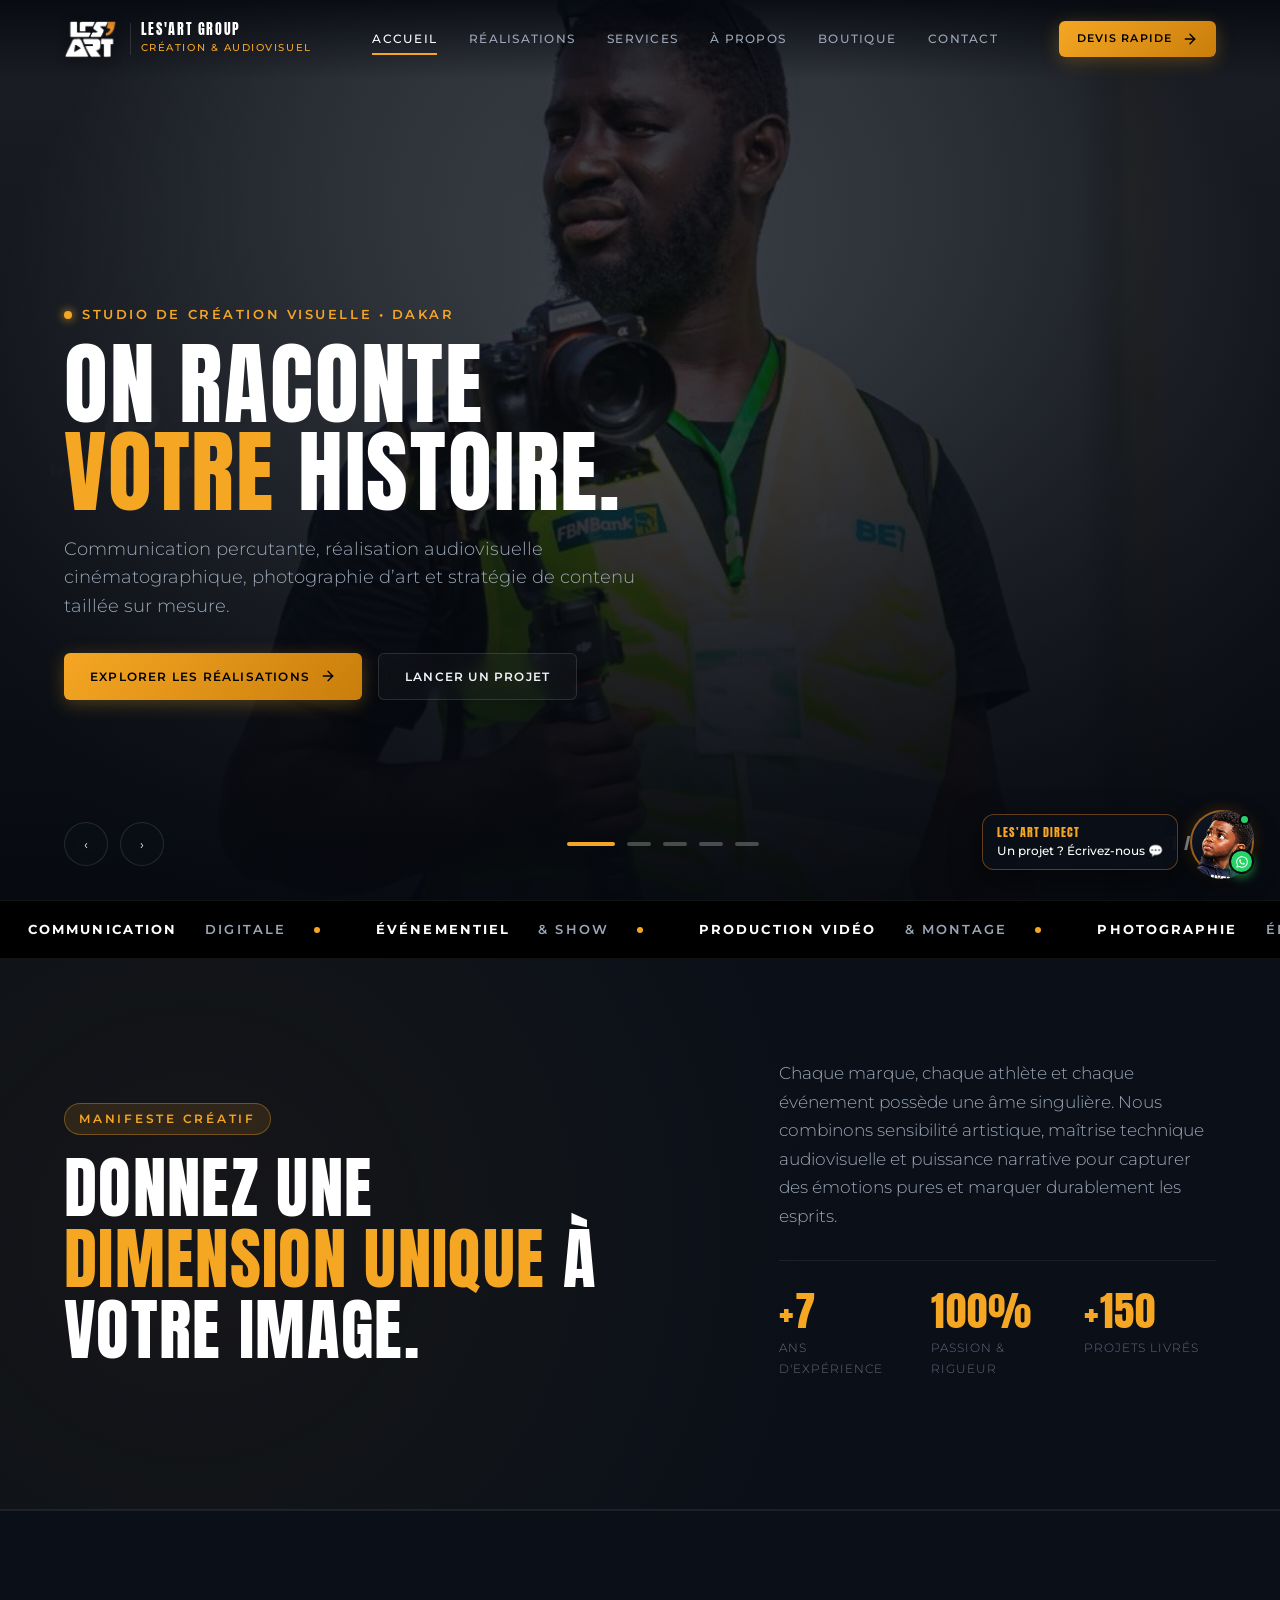
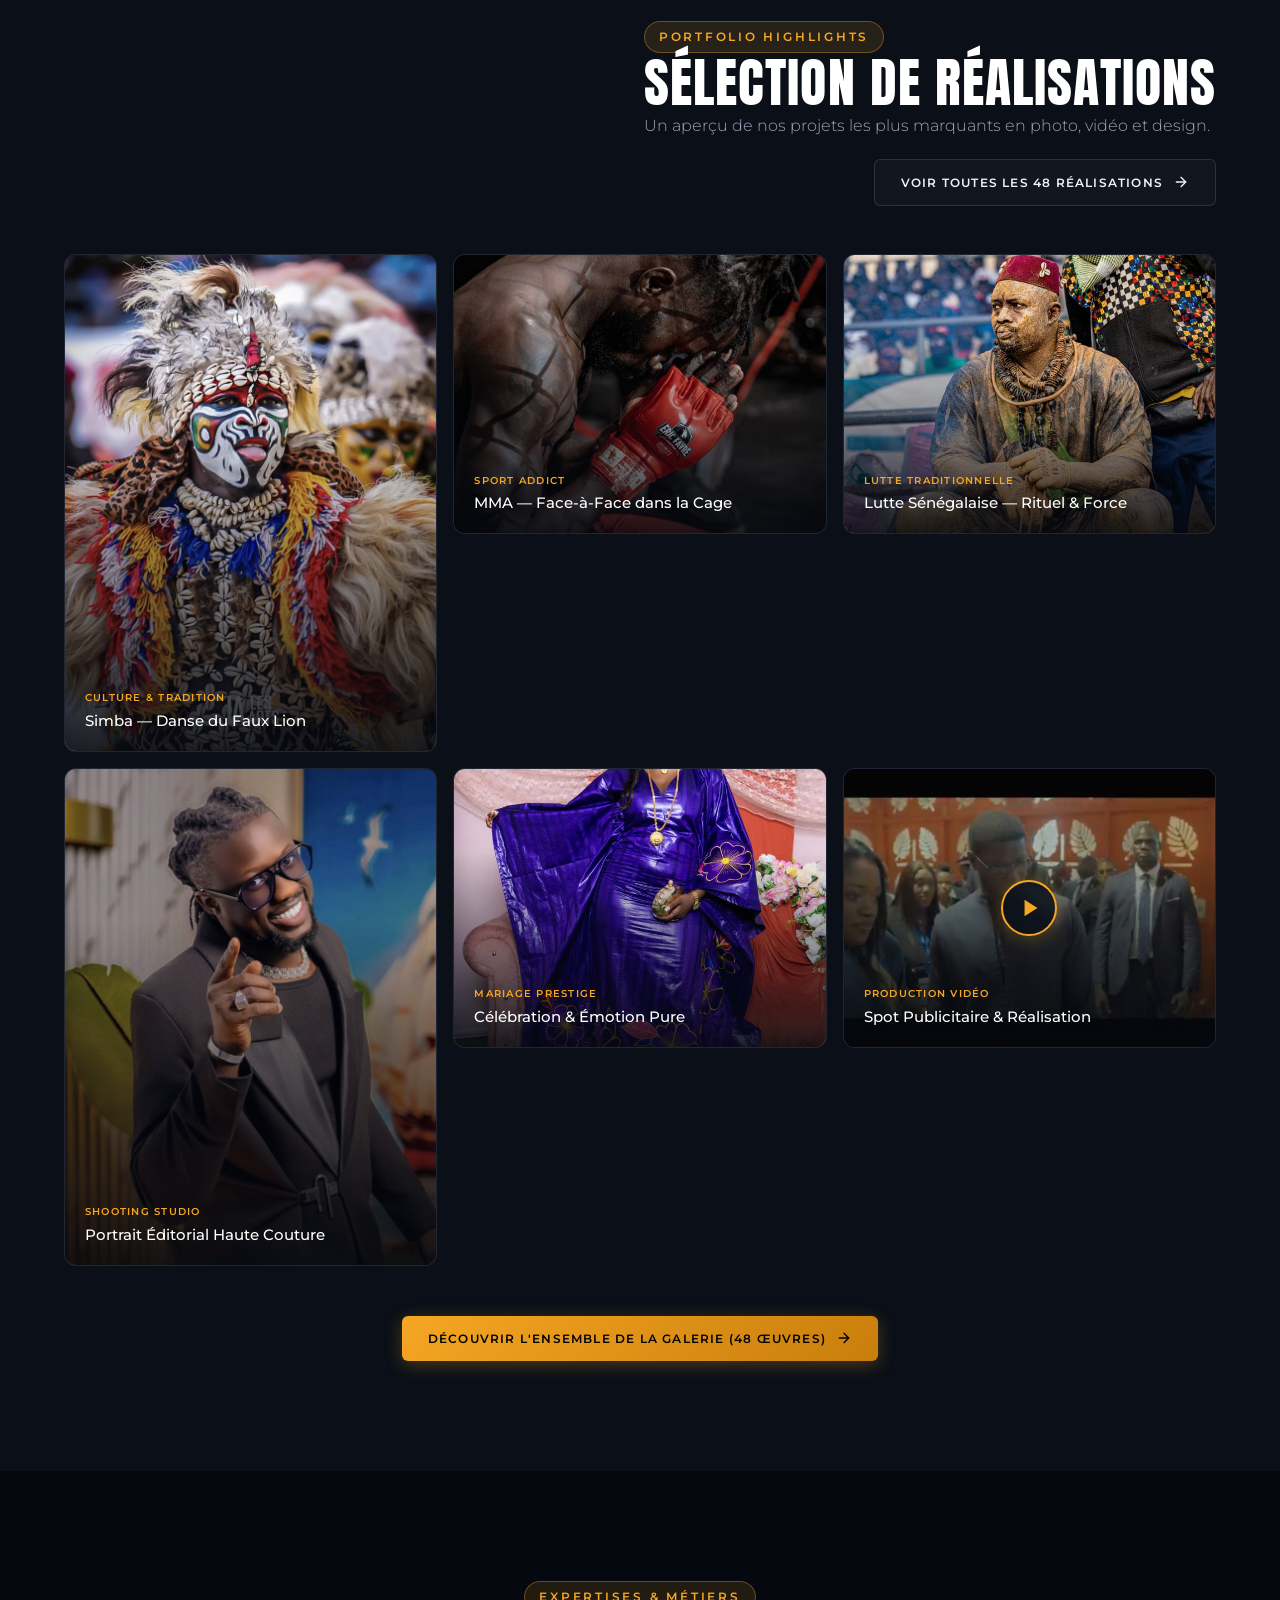
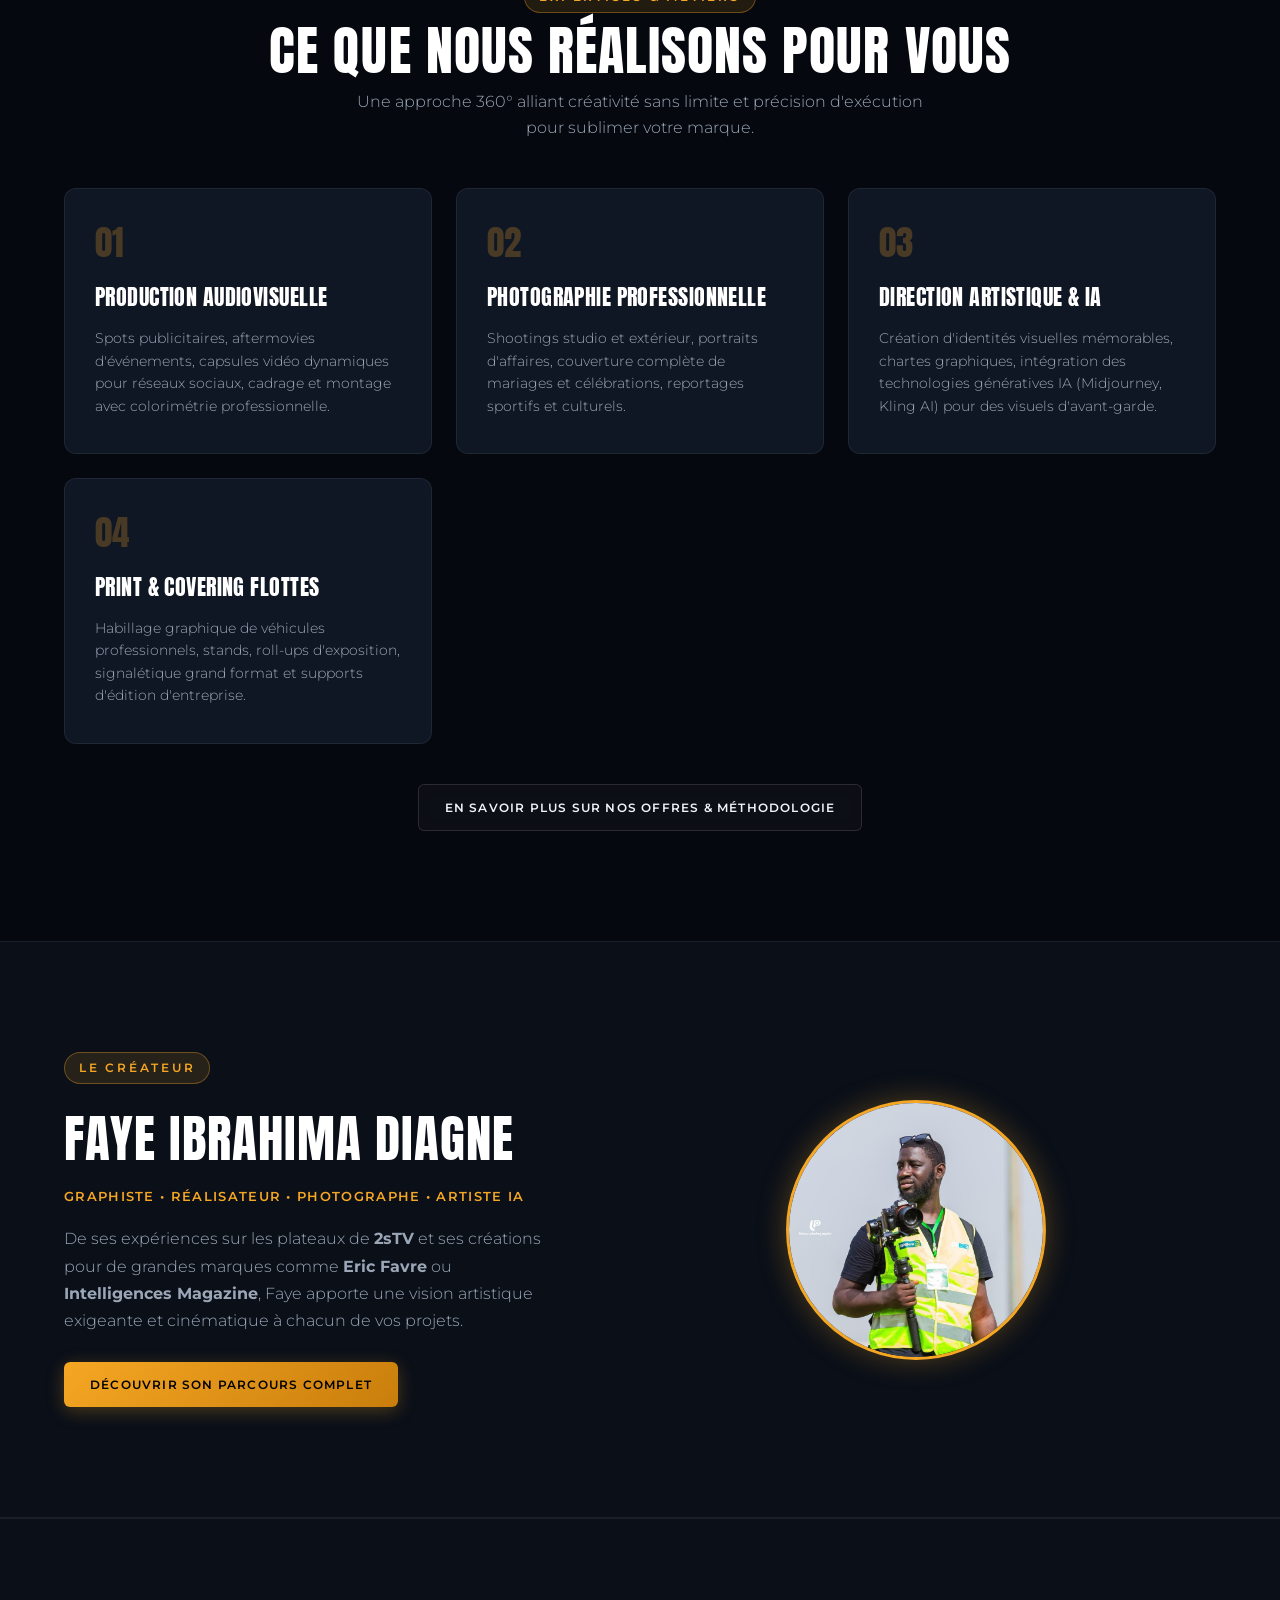
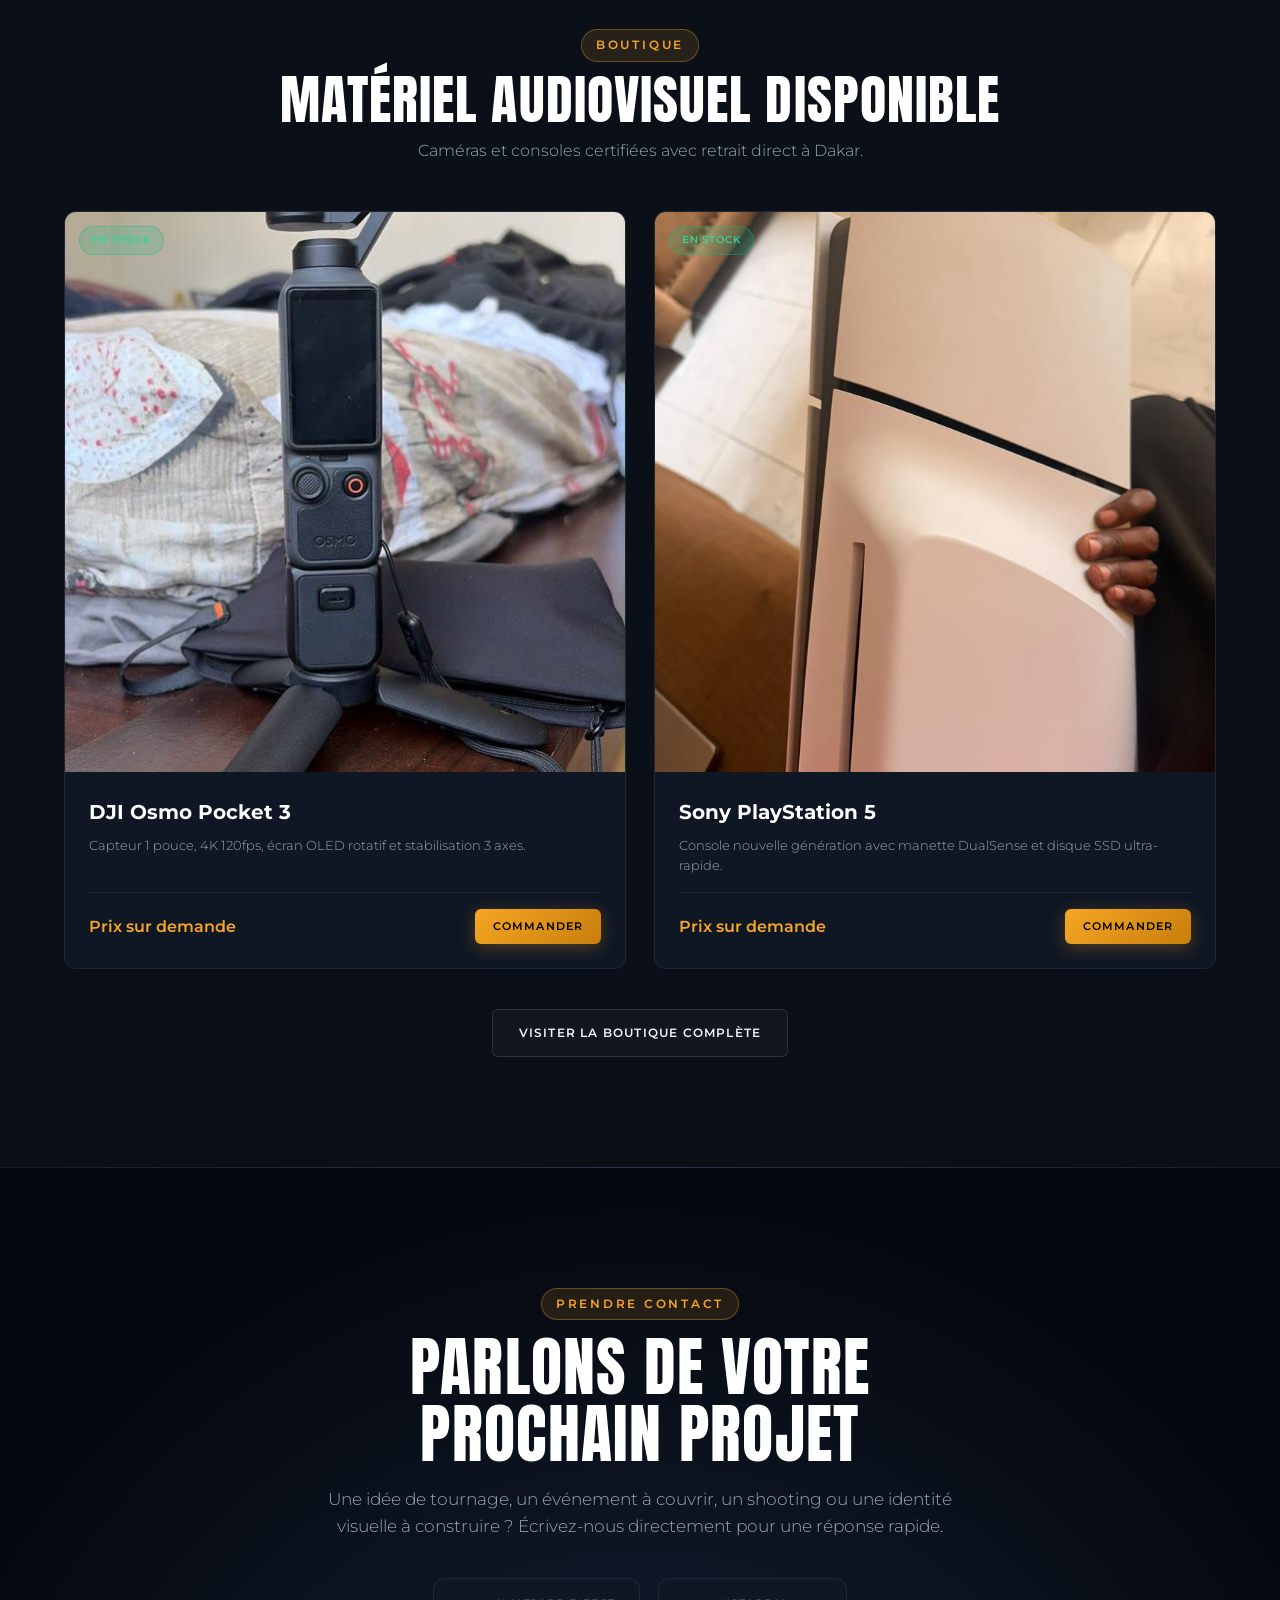
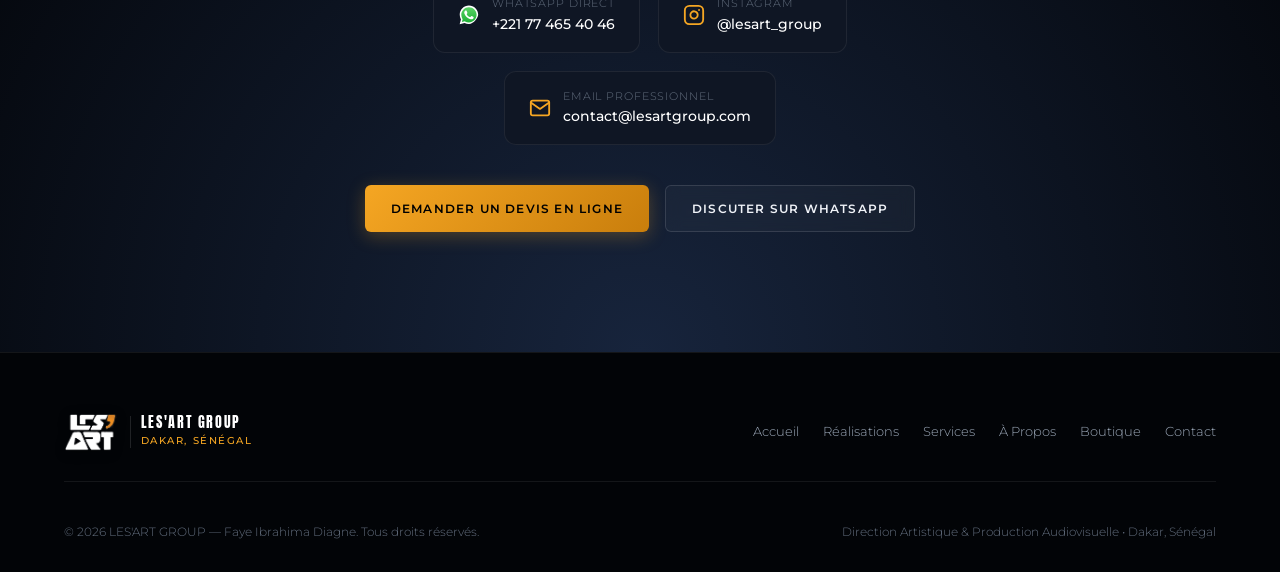
==== index.html @ 01e5954f "feat: site officiel LES'ART GROUP - multi-pages, portfolio 3 pôles, configurateur de devis express" ====
<!DOCTYPE html>
<html lang="fr">
<head>
  <meta charset="UTF-8">
  <meta name="viewport" content="width=device-width, initial-scale=1.0">
  <title>LES'ART GROUP — Communication, Événementiel & Production Audiovisuelle | Dakar</title>
  <meta name="description" content="LES'ART GROUP par Faye Ibrahima Diagne : Réalisation vidéo, photographie d'art, communication visuelle, couverture événementielle et sportive à Dakar, Sénégal.">
  <meta name="keywords" content="Les'Art Group, Faye Ibrahima Diagne, Production vidéo Dakar, Photographe Sénégal, Graphisme, MMA Sénégal, Lutte sénégalaise, Événementiel Dakar">
  
  <!-- Open Graph -->
  <meta property="og:title" content="LES'ART GROUP — Communication & Production Audiovisuelle">
  <meta property="og:description" content="On raconte votre histoire. Vidéo, Photographie, Direction Artistique & Événementiel.">
  <meta property="og:image" content="images/hero-01.jpg">
  <meta property="og:type" content="website">

  <!-- Favicon -->
  <link rel="icon" type="image/png" href="images/logo.png">

  <!-- Fonts Google -->
  <link rel="preconnect" href="https://fonts.googleapis.com">
  <link rel="preconnect" href="https://fonts.gstatic.com" crossorigin>
  <link href="https://fonts.googleapis.com/css2?family=Anton&family=Montserrat:ital,wght@0,300;0,400;0,500;0,600;0,700;1,300&display=swap" rel="stylesheet">

  <!-- Stylesheet -->
  <link rel="stylesheet" href="css/style.css">
</head>
<body>

  <!-- ======================================================================
       HEADER & NAVIGATION
       ====================================================================== -->
  <header id="siteHeader">
    <div class="container nav-inner">
      <a href="index.html" class="brand-logo" aria-label="LES'ART GROUP Accueil">
        <img src="images/logo.png" alt="LES'ART GROUP" class="brand-logo-img">
        <div class="brand-details">
          <span class="brand-name">LES'ART GROUP</span>
          <span class="brand-sub">Création & Audiovisuel</span>
        </div>
      </a>

      <nav class="nav-links" id="navLinks">
        <a href="index.html" class="nav-link active">Accueil</a>
        <a href="realisations.html" class="nav-link">Réalisations</a>
        <a href="services.html" class="nav-link">Services</a>
        <a href="a-propos.html" class="nav-link">À Propos</a>
        <a href="boutique.html" class="nav-link">Boutique</a>
        <a href="contact.html" class="nav-link">Contact</a>
      </nav>

      <div class="nav-cta-wrap">
        <a href="https://wa.me/221774654046?text=Bonjour%20LES'ART%20GROUP,%20je%20souhaite%20un%20devis%20pour%20un%20projet." target="_blank" rel="noopener" class="btn btn-gold btn-sm">
          <span>Devis Rapide</span>
          <svg viewBox="0 0 24 24" fill="none" stroke="currentColor" stroke-width="2.2" stroke-linecap="round" stroke-linejoin="round">
            <line x1="5" y1="12" x2="19" y2="12"></line>
            <polyline points="12 5 19 12 12 19"></polyline>
          </svg>
        </a>
        <button class="menu-toggle" id="menuToggle" aria-label="Ouvrir le menu">
          <span></span>
          <span></span>
          <span></span>
        </button>
      </div>
    </div>
  </header>

  <!-- ======================================================================
       HERO CARROUSEL
       ====================================================================== -->
  <section class="hero" id="accueil">
    <div class="hero-slider">
      <div class="hero-slide active" style="background-image:url('images/hero-01.jpg');"></div>
      <div class="hero-slide" style="background-image:url('images/hero-02.jpg');"></div>
      <div class="hero-slide" style="background-image:url('images/hero-03.jpg');"></div>
      <div class="hero-slide" style="background-image:url('images/hero-04.jpg');"></div>
      <div class="hero-slide" style="background-image:url('images/hero-05.jpg');"></div>
    </div>

    <div class="container hero-content">
      <div class="hero-badge">Studio de Création Visuelle • Dakar</div>
      <h1 class="hero-title">On raconte <span class="gold-text">votre</span> histoire.</h1>
      <p class="hero-desc">
        Communication percutante, réalisation audiovisuelle cinématographique, photographie d’art et stratégie de contenu taillée sur mesure.
      </p>

      <div class="hero-actions">
        <a href="realisations.html" class="btn btn-gold">
          <span>Explorer les Réalisations</span>
          <svg viewBox="0 0 24 24" fill="none" stroke="currentColor" stroke-width="2" stroke-linecap="round" stroke-linejoin="round">
            <line x1="5" y1="12" x2="19" y2="12"></line>
            <polyline points="12 5 19 12 12 19"></polyline>
          </svg>
        </a>
        <a href="contact.html" class="btn btn-outline">
          <span>Lancer un Projet</span>
        </a>
      </div>
    </div>

    <!-- Hero Navigation Controls -->
    <div class="hero-controls">
      <div class="container hero-controls-inner">
        <div class="hero-arrows">
          <button class="hero-arrow" id="heroPrev" aria-label="Slide précédente">‹</button>
          <button class="hero-arrow" id="heroNext" aria-label="Slide suivante">›</button>
        </div>

        <div class="hero-pagination">
          <div class="hero-dot active"></div>
          <div class="hero-dot"></div>
          <div class="hero-dot"></div>
          <div class="hero-dot"></div>
          <div class="hero-dot"></div>
        </div>

        <div class="hero-counter">
          <span id="heroCurrentIndex">01</span> / 05
        </div>
      </div>
    </div>
  </section>

  <!-- ======================================================================
       TICKER STRIP
       ====================================================================== -->
  <div class="ticker-strip">
    <div class="ticker-track">
      <div class="ticker-item"><b>Communication</b> Digitale <span class="ticker-dot"></span></div>
      <div class="ticker-item"><b>Événementiel</b> & Show <span class="ticker-dot"></span></div>
      <div class="ticker-item"><b>Production Vidéo</b> & Montage <span class="ticker-dot"></span></div>
      <div class="ticker-item"><b>Photographie</b> Éditoriale <span class="ticker-dot"></span></div>
      <div class="ticker-item"><b>Sport Addict</b> & Combat <span class="ticker-dot"></span></div>
      <div class="ticker-item"><b>Direction Artistique</b> & IA <span class="ticker-dot"></span></div>
      <div class="ticker-item"><b>Communication</b> Digitale <span class="ticker-dot"></span></div>
      <div class="ticker-item"><b>Événementiel</b> & Show <span class="ticker-dot"></span></div>
      <div class="ticker-item"><b>Production Vidéo</b> & Montage <span class="ticker-dot"></span></div>
      <div class="ticker-item"><b>Photographie</b> Éditoriale <span class="ticker-dot"></span></div>
      <div class="ticker-item"><b>Sport Addict</b> & Combat <span class="ticker-dot"></span></div>
      <div class="ticker-item"><b>Direction Artistique</b> & IA <span class="ticker-dot"></span></div>
    </div>
  </div>

  <!-- ======================================================================
       STATEMENT / MANIFESTO & STATS
       ====================================================================== -->
  <section class="statement-section">
    <div class="container">
      <div class="statement-grid">
        <div>
          <span class="tag-badge">Manifeste Créatif</span>
          <h2 class="statement-heading" style="margin-top: 18px;">
            Donnez une <span class="accent">dimension unique</span> à votre image.
          </h2>
        </div>
        <div class="statement-text">
          <p>
            Chaque marque, chaque athlète et chaque événement possède une âme singulière. Nous combinons sensibilité artistique, maîtrise technique audiovisuelle et puissance narrative pour capturer des émotions pures et marquer durablement les esprits.
          </p>
          <div class="stats-grid">
            <div class="stat-item">
              <h3>+7</h3>
              <p>Ans d'expérience</p>
            </div>
            <div class="stat-item">
              <h3>100%</h3>
              <p>Passion & Rigueur</p>
            </div>
            <div class="stat-item">
              <h3>+150</h3>
              <p>Projets Livrés</p>
            </div>
          </div>
        </div>
      </div>
    </div>
  </section>

  <!-- ======================================================================
       SÉLECTION DE RÉALISATIONS MAJEURES (Curated Highlights)
       ====================================================================== -->
  <section class="portfolio-section">
    <div class="container">
      <div class="section-head" style="display:flex; justify-content:space-between; align-items:flex-end; flex-wrap:wrap; gap:20px;">
        <div>
          <span class="tag-badge">Portfolio Highlights</span>
          <h2>Sélection de Réalisations</h2>
          <p class="section-desc">Un aperçu de nos projets les plus marquants en photo, vidéo et design.</p>
        </div>
        <a href="realisations.html" class="btn btn-outline">
          <span>Voir toutes les 48 réalisations</span>
          <svg viewBox="0 0 24 24" fill="none" stroke="currentColor" stroke-width="2" stroke-linecap="round" stroke-linejoin="round">
            <line x1="5" y1="12" x2="19" y2="12"></line>
            <polyline points="12 5 19 12 12 19"></polyline>
          </svg>
        </a>
      </div>

      <div class="work-grid">
        <!-- 1. Culture: Simba -->
        <div class="work-card portrait" data-cat="photo" data-title="Simba — Danse traditionnelle du Faux Lion sénégalais">
          <img src="images/photo-03.jpg" alt="Simba — Faux Lion Sénégal" loading="lazy">
          <div class="work-card-overlay">
            <span class="work-tag-label">Culture & Tradition</span>
            <div class="work-title-label">Simba — Danse du Faux Lion</div>
          </div>
          <div class="work-card-icon"><svg class="icon-zoom-3d" viewBox="0 0 24 24" width="18" height="18" fill="none"><defs><linearGradient id="gZ" x1="0%" y1="0%" x2="100%" y2="100%"><stop offset="0%" stop-color="#FFE082"/><stop offset="100%" stop-color="#F5A623"/></linearGradient></defs><circle cx="10.5" cy="10.5" r="6.5" stroke="url(#gZ)" stroke-width="2.2"/><line x1="15.5" y1="15.5" x2="21" y2="21" stroke="url(#gZ)" stroke-width="2.5" stroke-linecap="round"/><circle cx="8.5" cy="8.5" r="1.5" fill="rgba(255,255,255,0.75)"/></svg></div>
        </div>

        <!-- 2. Sport Addict: MMA -->
        <div class="work-card" data-cat="photo" data-title="Combat MMA — Face-à-face dans la cage">
          <img src="images/photo-17.jpg" alt="Combat MMA" loading="lazy">
          <div class="work-card-overlay">
            <span class="work-tag-label">Sport Addict</span>
            <div class="work-title-label">MMA — Face-à-Face dans la Cage</div>
          </div>
          <div class="work-card-icon"><svg class="icon-zoom-3d" viewBox="0 0 24 24" width="18" height="18" fill="none"><defs><linearGradient id="gZ" x1="0%" y1="0%" x2="100%" y2="100%"><stop offset="0%" stop-color="#FFE082"/><stop offset="100%" stop-color="#F5A623"/></linearGradient></defs><circle cx="10.5" cy="10.5" r="6.5" stroke="url(#gZ)" stroke-width="2.2"/><line x1="15.5" y1="15.5" x2="21" y2="21" stroke="url(#gZ)" stroke-width="2.5" stroke-linecap="round"/><circle cx="8.5" cy="8.5" r="1.5" fill="rgba(255,255,255,0.75)"/></svg></div>
        </div>

        <!-- 3. Sport: Lutte Sénégalaise -->
        <div class="work-card" data-cat="photo" data-title="Lutte Sénégalaise Traditionnelle — Arènes de Dakar">
          <img src="images/photo-23.jpg" alt="Lutte Sénégalaise" loading="lazy">
          <div class="work-card-overlay">
            <span class="work-tag-label">Lutte Traditionnelle</span>
            <div class="work-title-label">Lutte Sénégalaise — Rituel & Force</div>
          </div>
          <div class="work-card-icon"><svg class="icon-zoom-3d" viewBox="0 0 24 24" width="18" height="18" fill="none"><defs><linearGradient id="gZ" x1="0%" y1="0%" x2="100%" y2="100%"><stop offset="0%" stop-color="#FFE082"/><stop offset="100%" stop-color="#F5A623"/></linearGradient></defs><circle cx="10.5" cy="10.5" r="6.5" stroke="url(#gZ)" stroke-width="2.2"/><line x1="15.5" y1="15.5" x2="21" y2="21" stroke="url(#gZ)" stroke-width="2.5" stroke-linecap="round"/><circle cx="8.5" cy="8.5" r="1.5" fill="rgba(255,255,255,0.75)"/></svg></div>
        </div>

        <!-- 4. Studio: Haute Couture -->
        <div class="work-card portrait" data-cat="photo" data-title="Portrait Éditorial Haute Couture">
          <img src="images/photo-01.jpg" alt="Portrait Studio Éditorial" loading="lazy">
          <div class="work-card-overlay">
            <span class="work-tag-label">Shooting Studio</span>
            <div class="work-title-label">Portrait Éditorial Haute Couture</div>
          </div>
          <div class="work-card-icon"><svg class="icon-zoom-3d" viewBox="0 0 24 24" width="18" height="18" fill="none"><defs><linearGradient id="gZ" x1="0%" y1="0%" x2="100%" y2="100%"><stop offset="0%" stop-color="#FFE082"/><stop offset="100%" stop-color="#F5A623"/></linearGradient></defs><circle cx="10.5" cy="10.5" r="6.5" stroke="url(#gZ)" stroke-width="2.2"/><line x1="15.5" y1="15.5" x2="21" y2="21" stroke="url(#gZ)" stroke-width="2.5" stroke-linecap="round"/><circle cx="8.5" cy="8.5" r="1.5" fill="rgba(255,255,255,0.75)"/></svg></div>
        </div>

        <!-- 5. Mariage Prestige -->
        <div class="work-card" data-cat="photo" data-title="Célébration de Mariage — Moment Émotion">
          <img src="images/photo-04.jpg" alt="Mariage Prestige" loading="lazy">
          <div class="work-card-overlay">
            <span class="work-tag-label">Mariage Prestige</span>
            <div class="work-title-label">Célébration & Émotion Pure</div>
          </div>
          <div class="work-card-icon"><svg class="icon-zoom-3d" viewBox="0 0 24 24" width="18" height="18" fill="none"><defs><linearGradient id="gZ" x1="0%" y1="0%" x2="100%" y2="100%"><stop offset="0%" stop-color="#FFE082"/><stop offset="100%" stop-color="#F5A623"/></linearGradient></defs><circle cx="10.5" cy="10.5" r="6.5" stroke="url(#gZ)" stroke-width="2.2"/><line x1="15.5" y1="15.5" x2="21" y2="21" stroke="url(#gZ)" stroke-width="2.5" stroke-linecap="round"/><circle cx="8.5" cy="8.5" r="1.5" fill="rgba(255,255,255,0.75)"/></svg></div>
        </div>

        <!-- 6. Production Vidéo -->
        <div class="work-card" data-cat="video" data-embed="https://drive.google.com/file/d/1U8L6pXRL1BLYn131FZ5iwWqF-6Cdqx9I/preview" data-title="Extrait Vidéo Publicitaire & Clip">
          <img src="images/video-thumb-01.jpg" alt="Extrait Vidéo 01" loading="lazy">
          <div class="video-play-badge">
            <svg viewBox="0 0 24 24"><polygon points="5 3 19 12 5 21 5 3"></polygon></svg>
          </div>
          <div class="work-card-overlay">
            <span class="work-tag-label">Production Vidéo</span>
            <div class="work-title-label">Spot Publicitaire & Réalisation</div>
          </div>
        </div>
      </div>

      <div style="text-align: center; margin-top: 50px;">
        <a href="realisations.html" class="btn btn-gold">
          <span>Découvrir l'ensemble de la Galerie (48 œuvres)</span>
          <svg viewBox="0 0 24 24" fill="none" stroke="currentColor" stroke-width="2" stroke-linecap="round" stroke-linejoin="round">
            <line x1="5" y1="12" x2="19" y2="12"></line>
            <polyline points="12 5 19 12 12 19"></polyline>
          </svg>
        </a>
      </div>
    </div>
  </section>

  <!-- ======================================================================
       APERÇU DES SERVICES
       ====================================================================== -->
  <section class="services-section">
    <div class="container">
      <div class="section-head center">
        <span class="tag-badge">Expertises & Métiers</span>
        <h2>Ce que nous réalisons pour vous</h2>
        <p class="section-desc">
          Une approche 360° alliant créativité sans limite et précision d'exécution pour sublimer votre marque.
        </p>
      </div>

      <div class="services-grid">
        <div class="service-card">
          <div class="service-num">01</div>
          <h3>Production Audiovisuelle</h3>
          <p>
            Spots publicitaires, aftermovies d'événements, capsules vidéo dynamiques pour réseaux sociaux, cadrage et montage avec colorimétrie professionnelle.
          </p>
        </div>

        <div class="service-card">
          <div class="service-num">02</div>
          <h3>Photographie Professionnelle</h3>
          <p>
            Shootings studio et extérieur, portraits d'affaires, couverture complète de mariages et célébrations, reportages sportifs et culturels.
          </p>
        </div>

        <div class="service-card">
          <div class="service-num">03</div>
          <h3>Direction Artistique & IA</h3>
          <p>
            Création d'identités visuelles mémorables, chartes graphiques, intégration des technologies génératives IA (Midjourney, Kling AI) pour des visuels d'avant-garde.
          </p>
        </div>

        <div class="service-card">
          <div class="service-num">04</div>
          <h3>Print & Covering Flottes</h3>
          <p>
            Habillage graphique de véhicules professionnels, stands, roll-ups d'exposition, signalétique grand format et supports d'édition d'entreprise.
          </p>
        </div>
      </div>

      <div style="text-align: center; margin-top: 40px;">
        <a href="services.html" class="btn btn-outline">
          <span>En savoir plus sur nos offres & méthodologie</span>
        </a>
      </div>
    </div>
  </section>

  <!-- ======================================================================
       TEASER DU FONDATEUR (Faye Ibrahima Diagne)
       ====================================================================== -->
  <section style="background: var(--bg-surface); border-top: 1px solid var(--border-subtle); border-bottom: 1px solid var(--border-subtle);">
    <div class="container">
      <div class="about-grid" style="align-items:center;">
        <div>
          <span class="tag-badge">Le Créateur</span>
          <h2 style="font-size: clamp(2rem, 4.5vw, 3.2rem); margin-top: 14px; color: var(--text-white);">Faye Ibrahima Diagne</h2>
          <p style="color: var(--gold); font-size: 0.82rem; letter-spacing: 0.1em; text-transform: uppercase; font-weight: 600; margin-top: 6px;">
            Graphiste • Réalisateur • Photographe • Artiste IA
          </p>
          <p style="color: var(--text-secondary); margin-top: 18px; line-height: 1.7;">
            De ses expériences sur les plateaux de <strong>2sTV</strong> et ses créations pour de grandes marques comme <strong>Eric Favre</strong> ou <strong>Intelligences Magazine</strong>, Faye apporte une vision artistique exigeante et cinématique à chacun de vos projets.
          </p>
          <div style="margin-top: 28px;">
            <a href="a-propos.html" class="btn btn-gold">
              <span>Découvrir son parcours complet</span>
            </a>
          </div>
        </div>

        <div style="display:flex; justify-content:center;">
          <div style="width: 260px; height: 260px; border-radius: 50%; overflow: hidden; border: 3px solid var(--gold); box-shadow: 0 0 30px rgba(245, 166, 35, 0.3);">
            <img src="images/hero-01.jpg" alt="Faye Ibrahima Diagne" style="width: 100%; height: 100%; object-fit: cover;">
          </div>
        </div>
      </div>
    </div>
  </section>

  <!-- ======================================================================
       APERÇU BOUTIQUE
       ====================================================================== -->
  <section class="shop-section">
    <div class="container">
      <div class="section-head center">
        <span class="tag-badge">Boutique</span>
        <h2>Matériel Audiovisuel Disponible</h2>
        <p class="section-desc">Caméras et consoles certifiées avec retrait direct à Dakar.</p>
      </div>

      <div class="shop-grid">
        <div class="shop-card">
          <div class="shop-img-box">
            <span class="shop-status-badge">En Stock</span>
            <img src="images/photo-41.jpg" alt="DJI Osmo Pocket 3">
          </div>
          <div class="shop-details">
            <h4 class="shop-title">DJI Osmo Pocket 3</h4>
            <p class="shop-desc">Capteur 1 pouce, 4K 120fps, écran OLED rotatif et stabilisation 3 axes.</p>
            <div class="shop-price-row">
              <span class="shop-price">Prix sur demande</span>
              <a href="https://wa.me/221774654046?text=Bonjour%20LES'ART%20GROUP,%20je%20suis%20int%C3%A9ress%C3%A9%20par%20le%20DJI%20Osmo%20Pocket%203" target="_blank" rel="noopener" class="btn btn-gold btn-sm">Commander</a>
            </div>
          </div>
        </div>

        <div class="shop-card">
          <div class="shop-img-box">
            <span class="shop-status-badge">En Stock</span>
            <img src="images/photo-42.jpg" alt="PlayStation 5">
          </div>
          <div class="shop-details">
            <h4 class="shop-title">Sony PlayStation 5</h4>
            <p class="shop-desc">Console nouvelle génération avec manette DualSense et disque SSD ultra-rapide.</p>
            <div class="shop-price-row">
              <span class="shop-price">Prix sur demande</span>
              <a href="https://wa.me/221774654046?text=Bonjour%20LES'ART%20GROUP,%20je%20suis%20int%C3%A9ress%C3%A9%20par%20la%20PlayStation%205" target="_blank" rel="noopener" class="btn btn-gold btn-sm">Commander</a>
            </div>
          </div>
        </div>
      </div>

      <div style="text-align: center; margin-top: 40px;">
        <a href="boutique.html" class="btn btn-outline">
          <span>Visiter la boutique complète</span>
        </a>
      </div>
    </div>
  </section>

  <!-- ======================================================================
       CONTACT & APPEL À PROJET
       ====================================================================== -->
  <section class="contact-section" id="contact">
    <div class="container">
      <div class="contact-box">
        <span class="tag-badge">Prendre Contact</span>
        <h2 style="margin-top: 14px;">Parlons de votre prochain projet</h2>
        <p>
          Une idée de tournage, un événement à couvrir, un shooting ou une identité visuelle à construire ? Écrivez-nous directement pour une réponse rapide.
        </p>

        <div class="contact-channels">
          <a href="https://wa.me/221774654046?text=Bonjour%20LES'ART%20GROUP,%20je%20souhaite%20collaborer%20sur%20un%20projet." target="_blank" rel="noopener" class="channel-card">
            <svg viewBox="0 0 175.2 175.6" width="30" height="30" fill="none">
              <defs>
                <linearGradient id="waGreenCard" x1="85.9" x2="86.5" y1="32.5" y2="137.1" gradientUnits="userSpaceOnUse">
                  <stop offset="0%" stop-color="#57D163"/>
                  <stop offset="100%" stop-color="#23B33A"/>
                </linearGradient>
              </defs>
              <path fill="#fff" d="m13 161.2 10.4-38.1a73.4 73.4 0 0 1-9.8-36.8c0-40.5 33-73.5 73.6-73.5 19.7 0 38.2 7.7 52 21.6 13.9 13.9 21.6 32.4 21.6 52s-33 73.6-73.6 73.6h0c-12.3 0-24.4-3.1-35.2-9z"/>
              <path fill="url(#waGreenCard)" d="M87.2 25.2c-33.7 0-61.2 27.4-61.2 61.1 0 11.5 3.3 22.8 9.3 32.5l1.5 2.3-6.2 22.6 23.1-6.1 2.3 1.3c9.4 5.6 20.2 8.5 31.1 8.5h0c33.7 0 61.2-27.4 61.2-61.1 0-16.3-6.4-31.7-17.9-43.3-11.6-11.5-27-17.9-43.2-17.9z"/>
              <path fill="#fff" fill-rule="evenodd" d="M68.8 55.6c-1.4-3-2.8-3.1-4.1-3.2l-3.5 0c-1.2 0-3.2.5-4.9 2.3-1.7 1.9-6.5 6.3-6.5 15.4s6.6 17.8 7.5 19 12.7 20.4 31.4 27.8c15.5 6.1 18.7 4.9 22.1 4.6 3.3-.3 10.8-4.4 12.4-8.7 1.5-4.3 1.5-8 1.1-8.7s-1.7-1.3-3.5-2.2c-1.9-.9-10.9-5.4-12.6-6s-2.9-.9-4.1.9c-1.2 1.9-4.8 6-5.8 7.2-1.1 1.2-2.2 1.4-4 .5-1.9-.9-7.8-2.9-14.8-9.1-5.5-4.9-9.2-10.9-10.2-12.8s-.1-2.8.8-3.7c.8-.8 1.9-2.2 2.8-3.2s1.2-1.9 1.8-3.1.3-2.3-.1-3.2-4-10-5.7-13.6z"/>
            </svg>
            <div class="channel-info">
              <div class="channel-label">WhatsApp Direct</div>
              <div class="channel-value">+221 77 465 40 46</div>
            </div>
          </a>

          <a href="https://www.instagram.com/lesart_group" target="_blank" rel="noopener" class="channel-card">
            <svg viewBox="0 0 24 24" fill="none" stroke="currentColor" stroke-width="2" stroke-linecap="round" stroke-linejoin="round">
              <rect x="2" y="2" width="20" height="20" rx="5" ry="5"></rect>
              <path d="M16 11.37A4 4 0 1 1 12.63 8 4 4 0 0 1 16 11.37z"></path>
              <line x1="17.5" y1="6.5" x2="17.51" y2="6.5"></line>
            </svg>
            <div class="channel-info">
              <div class="channel-label">Instagram</div>
              <div class="channel-value">@lesart_group</div>
            </div>
          </a>

          <a href="mailto:contact@lesartgroup.com" class="channel-card">
            <svg viewBox="0 0 24 24" fill="none" stroke="currentColor" stroke-width="2" stroke-linecap="round" stroke-linejoin="round">
              <path d="M4 4h16c1.1 0 2 .9 2 2v12c0 1.1-.9 2-2 2H4c-1.1 0-2-.9-2-2V6c0-1.1.9-2 2-2z"></path>
              <polyline points="22,6 12,13 2,6"></polyline>
            </svg>
            <div class="channel-info">
              <div class="channel-label">Email Professionnel</div>
              <div class="channel-value">contact@lesartgroup.com</div>
            </div>
          </a>
        </div>

        <div style="display:flex; gap:16px; justify-content:center; flex-wrap:wrap;">
          <a href="contact.html" class="btn btn-gold">
            <span>Demander un Devis en Ligne</span>
          </a>
          <a href="https://wa.me/221774654046?text=Bonjour,%20je%20souhaite%20lancer%20un%20projet%20avec%20LES'ART%20GROUP." target="_blank" rel="noopener" class="btn btn-outline">
            <span>Discuter sur WhatsApp</span>
          </a>
        </div>
      </div>
    </div>
  </section>

  <!-- ======================================================================
       LIGHTBOX PLEIN ÉCRAN
       ====================================================================== -->
  <div class="lightbox" id="lightbox" role="dialog" aria-modal="true" aria-label="Aperçu des médias">
    <button class="lightbox-close" id="lightboxClose" aria-label="Fermer la lightbox">&times;</button>
    <button class="lightbox-nav-btn lightbox-prev" id="lightboxPrev" aria-label="Image précédente">‹</button>
    <button class="lightbox-nav-btn lightbox-next" id="lightboxNext" aria-label="Image suivante">›</button>
    
    <div class="lightbox-content-box">
      <div class="lightbox-media-wrap">
        <iframe id="lightboxFrame" src="" allow="autoplay; fullscreen" allowfullscreen></iframe>
        <img id="lightboxImg" src="" alt="">
      </div>
      <div class="lightbox-caption" id="lightboxCaption"></div>
    </div>
  </div>

  <!-- ======================================================================
       BOUTON FLOTTANT WHATSAPP AVEC MASCOTTE 3D
       ====================================================================== -->
  <a href="https://wa.me/221774654046?text=Bonjour%20LES'ART%20GROUP,%20j'aimerais%20des%20informations%20sur%20vos%20services." target="_blank" rel="noopener" class="floating-whatsapp" aria-label="Discuter directement avec LES'ART GROUP sur WhatsApp">
    <div class="wa-speech-bubble">
      <span class="wa-speech-title">LES'ART Direct</span>
      <span class="wa-speech-text">Un projet ? Écrivez-nous 💬</span>
    </div>
    <div class="floating-whatsapp-trigger">
      <img src="images/mascotte-avatar.png" alt="Mascotte LES'ART GROUP" class="wa-avatar-img">
      <span class="wa-online-dot" aria-hidden="true"></span>
      <span class="wa-badge-icon" aria-hidden="true">
        <svg viewBox="0 0 24 24">
          <path d="M12.04 2c-5.46 0-9.91 4.45-9.91 9.91 0 1.75.46 3.45 1.32 4.95L2.05 22l5.25-1.38c1.45.79 3.08 1.21 4.74 1.21 5.46 0 9.91-4.45 9.91-9.91 0-2.65-1.03-5.14-2.9-7.01A9.816 9.816 0 0 0 12.04 2zm0 18.15c-1.48 0-2.93-.4-4.2-1.15l-.3-.18-3.12.82.83-3.04-.2-.31a8.188 8.188 0 0 1-1.26-4.38c0-4.54 3.7-8.24 8.24-8.24 2.2 0 4.27.86 5.82 2.42a8.182 8.182 0 0 1 2.41 5.83c0 4.54-3.7 8.23-8.22 8.23zm4.51-6.17c-.25-.12-1.47-.72-1.7-.81-.23-.08-.39-.12-.56.12-.17.25-.64.81-.79.97-.14.17-.29.19-.54.06-.25-.12-1.05-.39-2-1.23-.74-.66-1.24-1.47-1.39-1.72-.14-.25-.02-.38.11-.51.11-.11.25-.29.37-.43.12-.14.17-.25.25-.41.08-.17.04-.31-.02-.43s-.56-1.35-.77-1.85c-.2-.48-.41-.42-.56-.43h-.48c-.17 0-.43.06-.66.31-.22.25-.86.84-.86 2.05 0 1.21.88 2.38 1 2.55.12.17 1.74 2.65 4.21 3.72.59.25 1.05.41 1.41.52.59.19 1.13.16 1.56.1.48-.07 1.47-.6 1.68-1.18.21-.58.21-1.07.14-1.18-.06-.11-.22-.18-.47-.3z"/>
        </svg>
      </span>
    </div>
  </a>

  <!-- ======================================================================
       FOOTER
       ====================================================================== -->
  <footer>
    <div class="container">
      <div class="footer-top">
        <div class="brand-logo">
          <img src="images/logo.png" alt="LES'ART GROUP" class="brand-logo-img">
          <div class="brand-details">
            <span class="brand-name">LES'ART GROUP</span>
            <span class="brand-sub">Dakar, Sénégal</span>
          </div>
        </div>

        <div style="display:flex; gap:24px; flex-wrap:wrap; font-size:0.8rem;">
          <a href="index.html" style="color:var(--text-secondary);">Accueil</a>
          <a href="realisations.html" style="color:var(--text-secondary);">Réalisations</a>
          <a href="services.html" style="color:var(--text-secondary);">Services</a>
          <a href="a-propos.html" style="color:var(--text-secondary);">À Propos</a>
          <a href="boutique.html" style="color:var(--text-secondary);">Boutique</a>
          <a href="contact.html" style="color:var(--text-secondary);">Contact</a>
        </div>
      </div>

      <div class="footer-bottom">
        <div>© 2026 LES'ART GROUP — Faye Ibrahima Diagne. Tous droits réservés.</div>
        <div>Direction Artistique & Production Audiovisuelle • Dakar, Sénégal</div>
      </div>
    </div>
  </footer>

  <!-- Script JS -->
  <script src="js/main.js"></script>
</body>
</html>
---- css/style.css ----
/* ==========================================================================
   LES'ART GROUP — Premium Style System
   Design System, Micro-interactions, Responsive Layouts
   ========================================================================== */

:root {
  --bg-dark: #05080e;
  --bg-surface: #0a0f18;
  --bg-card: #0f1624;
  --bg-card-hover: #141f33;
  --bg-glass: rgba(10, 15, 24, 0.82);
  --bg-glass-card: rgba(15, 22, 36, 0.65);

  --gold: #f5a623;
  --gold-hover: #ffb83d;
  --gold-dark: #c97e0c;
  --gold-glow: rgba(245, 166, 35, 0.25);
  --gold-subtle: rgba(245, 166, 35, 0.12);

  --text-white: #ffffff;
  --text-primary: #f0f3f8;
  --text-secondary: #9ba7b7;
  --text-muted: #626d7d;

  --border-subtle: rgba(255, 255, 255, 0.07);
  --border-light: rgba(255, 255, 255, 0.12);
  --border-gold: rgba(245, 166, 35, 0.35);

  --shadow-sm: 0 4px 12px rgba(0, 0, 0, 0.3);
  --shadow-md: 0 10px 28px rgba(0, 0, 0, 0.5);
  --shadow-gold: 0 8px 30px rgba(245, 166, 35, 0.2);

  --radius-sm: 6px;
  --radius-md: 12px;
  --radius-lg: 20px;
  --radius-full: 9999px;

  --transition-fast: 0.2s cubic-bezier(0.16, 1, 0.3, 1);
  --transition-normal: 0.35s cubic-bezier(0.16, 1, 0.3, 1);
  --transition-slow: 0.6s cubic-bezier(0.16, 1, 0.3, 1);
}

*, *::before, *::after {
  box-sizing: border-box;
  margin: 0;
  padding: 0;
}

html {
  scroll-behavior: smooth;
  font-size: 16px;
  background-color: var(--bg-dark);
}

body {
  font-family: 'Montserrat', sans-serif;
  background: radial-gradient(circle at 50% 0%, #0d1527 0%, var(--bg-dark) 55%);
  color: var(--text-primary);
  font-weight: 300;
  line-height: 1.6;
  overflow-x: hidden;
  -webkit-font-smoothing: antialiased;
}

h1, h2, h3, .font-display {
  font-family: 'Anton', sans-serif;
  letter-spacing: 0.02em;
  font-weight: 400;
  text-transform: uppercase;
}

a {
  color: inherit;
  text-decoration: none;
  transition: color var(--transition-fast);
}

ul {
  list-style: none;
}

img {
  max-width: 100%;
  display: block;
}

button {
  font-family: inherit;
  border: none;
  background: none;
  cursor: pointer;
}

/* Container */
.container {
  width: 100%;
  max-width: 1360px;
  margin: 0 auto;
  padding: 0 5%;
}

/* Section Shared */
section {
  padding: 110px 0;
  position: relative;
}

.section-head {
  margin-bottom: 48px;
  display: flex;
  flex-direction: column;
  gap: 8px;
}

.section-head.center {
  text-align: center;
  align-items: center;
}

.tag-badge {
  display: inline-flex;
  align-items: center;
  gap: 8px;
  font-size: 0.72rem;
  letter-spacing: 0.24em;
  text-transform: uppercase;
  color: var(--gold);
  font-weight: 600;
  padding: 6px 14px;
  background: var(--gold-subtle);
  border: 1px solid var(--border-gold);
  border-radius: var(--radius-full);
  width: fit-content;
}

.section-head h2 {
  font-size: clamp(2rem, 4.5vw, 3.4rem);
  line-height: 1.1;
  color: var(--text-white);
}

.section-desc {
  color: var(--text-secondary);
  font-size: 1rem;
  max-width: 580px;
  font-weight: 300;
}

/* ==========================================================================
   HEADER / NAVIGATION
   ========================================================================== */
header {
  position: fixed;
  top: 0;
  left: 0;
  right: 0;
  z-index: 200;
  padding: 20px 0;
  transition: all var(--transition-normal);
  background: linear-gradient(180deg, rgba(5, 8, 14, 0.85) 0%, rgba(5, 8, 14, 0) 100%);
}

header.scrolled {
  background: var(--bg-glass);
  backdrop-filter: blur(16px);
  -webkit-backdrop-filter: blur(16px);
  padding: 14px 0;
  border-bottom: 1px solid var(--border-subtle);
  box-shadow: var(--shadow-sm);
}

.nav-inner {
  display: flex;
  align-items: center;
  justify-content: space-between;
}

.brand-logo {
  display: flex;
  align-items: center;
  gap: 12px;
  text-decoration: none;
}

.brand-logo-img {
  height: 38px;
  width: auto;
  object-fit: contain;
  display: block;
  transition: transform var(--transition-normal), filter var(--transition-normal);
  filter: drop-shadow(0 2px 6px rgba(0, 0, 0, 0.4));
}

.brand-logo:hover .brand-logo-img {
  transform: scale(1.05);
  filter: drop-shadow(0 3px 12px rgba(216, 131, 40, 0.45));
}

.brand-symbol {
  font-family: 'Anton', sans-serif;
  font-size: 1.6rem;
  line-height: 1;
  color: var(--text-white);
  letter-spacing: -0.02em;
}

.brand-symbol span {
  color: var(--gold);
}

.brand-details {
  border-left: 1px solid var(--border-light);
  padding-left: 10px;
  display: flex;
  flex-direction: column;
}

.brand-name {
  font-family: 'Anton', sans-serif;
  font-size: 0.85rem;
  letter-spacing: 0.12em;
  color: var(--text-white);
  line-height: 1;
}

.brand-sub {
  font-size: 0.6rem;
  color: var(--gold);
  letter-spacing: 0.16em;
  text-transform: uppercase;
  font-weight: 500;
  margin-top: 3px;
}

.nav-links {
  display: flex;
  align-items: center;
  gap: 32px;
}

.nav-link {
  font-size: 0.78rem;
  letter-spacing: 0.1em;
  text-transform: uppercase;
  color: var(--text-secondary);
  font-weight: 500;
  position: relative;
  padding: 6px 0;
}

.nav-link::after {
  content: '';
  position: absolute;
  bottom: 0;
  left: 0;
  width: 0%;
  height: 2px;
  background: var(--gold);
  transition: width var(--transition-fast);
}

.nav-link:hover,
.nav-link.active {
  color: var(--text-white);
}

.nav-link:hover::after,
.nav-link.active::after {
  width: 100%;
}

.nav-cta-wrap {
  display: flex;
  align-items: center;
  gap: 16px;
}

.menu-toggle {
  display: none;
  flex-direction: column;
  justify-content: center;
  gap: 5px;
  width: 32px;
  height: 32px;
  cursor: pointer;
  z-index: 300;
}

.menu-toggle span {
  width: 100%;
  height: 2px;
  background-color: var(--text-white);
  border-radius: 2px;
  transition: transform var(--transition-fast), opacity var(--transition-fast);
}

.menu-toggle.active span:nth-child(1) {
  transform: translateY(7px) rotate(45deg);
}
.menu-toggle.active span:nth-child(2) {
  opacity: 0;
}
.menu-toggle.active span:nth-child(3) {
  transform: translateY(-7px) rotate(-45deg);
}

/* ==========================================================================
   BUTTONS
   ========================================================================== */
.btn {
  display: inline-flex;
  align-items: center;
  justify-content: center;
  gap: 10px;
  padding: 13px 26px;
  font-size: 0.75rem;
  font-weight: 600;
  letter-spacing: 0.1em;
  text-transform: uppercase;
  border-radius: var(--radius-sm);
  transition: all var(--transition-normal);
  cursor: pointer;
  position: relative;
  overflow: hidden;
}

.btn svg {
  width: 16px;
  height: 16px;
  transition: transform var(--transition-fast);
}

.btn-gold {
  background: linear-gradient(135deg, var(--gold) 0%, var(--gold-dark) 100%);
  color: #000;
  box-shadow: 0 4px 18px rgba(245, 166, 35, 0.28);
}

.btn-gold:hover {
  background: linear-gradient(135deg, var(--gold-hover) 0%, var(--gold) 100%);
  box-shadow: 0 6px 24px rgba(245, 166, 35, 0.45);
  transform: translateY(-2px);
  color: #000;
}

.btn-gold:hover svg {
  transform: translateX(3px);
}

.btn-outline {
  border: 1px solid var(--border-light);
  color: var(--text-primary);
  background: rgba(255, 255, 255, 0.03);
  backdrop-filter: blur(8px);
}

.btn-outline:hover {
  border-color: var(--gold);
  color: var(--gold);
  background: var(--gold-subtle);
  transform: translateY(-2px);
}

.btn-sm {
  padding: 9px 18px;
  font-size: 0.7rem;
}

/* ==========================================================================
   HERO SECTION
   ========================================================================== */
.hero {
  position: relative;
  height: 100vh;
  min-height: 640px;
  overflow: hidden;
  background-color: var(--bg-dark);
}

.hero-slider {
  position: absolute;
  inset: 0;
}

.hero-slide {
  position: absolute;
  inset: 0;
  background-size: cover;
  background-position: center;
  opacity: 0;
  visibility: hidden;
  transform: scale(1.08);
  transition: opacity 1.2s cubic-bezier(0.2, 0, 0.2, 1), transform 6s linear;
}

.hero-slide.active {
  opacity: 1;
  visibility: visible;
  transform: scale(1);
}

.hero-slide::after {
  content: '';
  position: absolute;
  inset: 0;
  background: radial-gradient(circle at 50% 50%, rgba(5, 8, 14, 0.25) 0%, rgba(5, 8, 14, 0.82) 85%),
              linear-gradient(180deg, rgba(5, 8, 14, 0.4) 0%, rgba(5, 8, 14, 0.95) 100%);
}

.hero-content {
  position: relative;
  z-index: 10;
  height: 100%;
  display: flex;
  flex-direction: column;
  justify-content: flex-end;
  padding-bottom: 90px;
}

.hero-badge {
  display: inline-flex;
  align-items: center;
  gap: 10px;
  color: var(--gold);
  font-size: 0.8rem;
  letter-spacing: 0.2em;
  text-transform: uppercase;
  font-weight: 600;
  margin-bottom: 16px;
}

.hero-badge::before {
  content: '';
  width: 8px;
  height: 8px;
  border-radius: 50%;
  background-color: var(--gold);
  box-shadow: 0 0 10px var(--gold);
}

.hero-title {
  font-size: clamp(2.8rem, 7vw, 5.8rem);
  line-height: 0.98;
  color: var(--text-white);
  max-width: 14ch;
}

.hero-title .gold-text {
  color: var(--gold);
}

.hero-desc {
  color: var(--text-secondary);
  font-size: clamp(0.95rem, 1.4vw, 1.15rem);
  max-width: 48ch;
  margin-top: 18px;
  font-weight: 300;
  line-height: 1.6;
}

.hero-actions {
  display: flex;
  gap: 16px;
  margin-top: 32px;
  flex-wrap: wrap;
}

.hero-controls {
  position: absolute;
  bottom: 34px;
  left: 0;
  right: 0;
  z-index: 20;
}

.hero-controls-inner {
  display: flex;
  align-items: center;
  justify-content: space-between;
}

.hero-arrows {
  display: flex;
  gap: 12px;
}

.hero-arrow {
  width: 44px;
  height: 44px;
  border-radius: 50%;
  border: 1px solid var(--border-light);
  background: rgba(10, 15, 24, 0.6);
  backdrop-filter: blur(8px);
  color: var(--text-white);
  display: flex;
  align-items: center;
  justify-content: center;
  cursor: pointer;
  transition: all var(--transition-fast);
}

.hero-arrow:hover {
  border-color: var(--gold);
  background: var(--gold);
  color: #000;
  transform: scale(1.05);
}

.hero-pagination {
  display: flex;
  align-items: center;
  gap: 12px;
}

.hero-dot {
  width: 24px;
  height: 4px;
  border-radius: 2px;
  background: rgba(255, 255, 255, 0.25);
  cursor: pointer;
  transition: all var(--transition-fast);
}

.hero-dot.active {
  width: 48px;
  background: var(--gold);
}

.hero-counter {
  font-family: 'Anton', sans-serif;
  font-size: 1rem;
  letter-spacing: 0.1em;
  color: var(--text-secondary);
}

.hero-counter span {
  color: var(--gold);
}

/* ==========================================================================
   MARQUEE / TICKER STRIP
   ========================================================================== */
.ticker-strip {
  background: #000000;
  border-top: 1px solid var(--border-subtle);
  border-bottom: 1px solid var(--border-subtle);
  padding: 18px 0;
  overflow: hidden;
  position: relative;
}

.ticker-track {
  display: flex;
  width: max-content;
  animation: tickerScroll 28s linear infinite;
}

.ticker-track:hover {
  animation-play-state: paused;
}

.ticker-item {
  display: flex;
  align-items: center;
  gap: 28px;
  padding: 0 28px;
  font-size: 0.82rem;
  font-weight: 600;
  letter-spacing: 0.16em;
  text-transform: uppercase;
  color: var(--text-secondary);
  white-space: nowrap;
}

.ticker-item b {
  color: var(--text-white);
}

.ticker-dot {
  width: 6px;
  height: 6px;
  border-radius: 50%;
  background: var(--gold);
}

@keyframes tickerScroll {
  from { transform: translateX(0); }
  to { transform: translateX(-50%); }
}

/* ==========================================================================
   STATEMENT / MANIFESTO
   ========================================================================== */
.statement-section {
  background: radial-gradient(circle at 15% 50%, rgba(245, 166, 35, 0.05) 0%, transparent 60%),
              var(--bg-surface);
  border-bottom: 1px solid var(--border-subtle);
  padding: 100px 0;
}

.statement-grid {
  display: grid;
  grid-template-columns: 1.2fr 0.8fr;
  gap: 60px;
  align-items: center;
}

.statement-heading {
  font-size: clamp(2.4rem, 5.5vw, 4.2rem);
  line-height: 1.05;
  color: var(--text-white);
}

.statement-heading .accent {
  color: var(--gold);
  position: relative;
  display: inline-block;
}

.statement-text p {
  color: var(--text-secondary);
  font-size: 1.05rem;
  line-height: 1.7;
  margin-bottom: 30px;
}

.stats-grid {
  display: grid;
  grid-template-columns: repeat(3, 1fr);
  gap: 20px;
  padding-top: 30px;
  border-top: 1px solid var(--border-subtle);
}

.stat-item h3 {
  font-size: clamp(2rem, 3.2vw, 2.8rem);
  color: var(--gold);
  line-height: 1;
}

.stat-item p {
  font-size: 0.75rem;
  letter-spacing: 0.08em;
  text-transform: uppercase;
  color: var(--text-muted);
  margin-top: 6px;
}

/* ==========================================================================
   SERVICES CARDS
   ========================================================================== */
.services-section {
  background: var(--bg-dark);
}

.services-grid {
  display: grid;
  grid-template-columns: repeat(auto-fit, minmax(280px, 1fr));
  gap: 24px;
}

.service-card {
  background: var(--bg-card);
  border: 1px solid var(--border-subtle);
  border-radius: var(--radius-md);
  padding: 36px 30px;
  transition: all var(--transition-normal);
  position: relative;
  overflow: hidden;
}

.service-card::before {
  content: '';
  position: absolute;
  top: 0;
  left: 0;
  right: 0;
  height: 3px;
  background: linear-gradient(90deg, var(--gold), transparent);
  opacity: 0;
  transition: opacity var(--transition-fast);
}

.service-card:hover {
  background: var(--bg-card-hover);
  border-color: var(--border-gold);
  transform: translateY(-6px);
  box-shadow: var(--shadow-gold);
}

.service-card:hover::before {
  opacity: 1;
}

.service-num {
  font-family: 'Anton', sans-serif;
  font-size: 2.2rem;
  color: rgba(245, 166, 35, 0.25);
  line-height: 1;
  margin-bottom: 20px;
  transition: color var(--transition-fast);
}

.service-card:hover .service-num {
  color: var(--gold);
}

.service-card h3 {
  font-size: 1.35rem;
  color: var(--text-white);
  margin-bottom: 12px;
}

.service-card p {
  color: var(--text-secondary);
  font-size: 0.88rem;
  line-height: 1.6;
}

.service-features {
  margin: 20px 0;
  display: flex;
  flex-direction: column;
  gap: 9px;
  font-size: 0.82rem;
  color: var(--text-muted);
}

.service-features li {
  display: flex;
  align-items: center;
  gap: 8px;
}

.service-features li svg {
  color: var(--gold);
  flex-shrink: 0;
}

.service-card-footer {
  margin-top: 24px;
  padding-top: 18px;
  border-top: 1px solid var(--border-subtle);
  display: flex;
  align-items: center;
  justify-content: space-between;
  gap: 12px;
  flex-wrap: wrap;
}

.service-price-tag {
  font-size: 0.75rem;
  letter-spacing: 0.08em;
  text-transform: uppercase;
  color: var(--gold);
  font-weight: 600;
  background: rgba(229, 135, 30, 0.1);
  border: 1px solid rgba(229, 135, 30, 0.25);
  padding: 4px 10px;
  border-radius: 20px;
}

.service-wa-btn {
  display: inline-flex;
  align-items: center;
  gap: 8px;
  padding: 9px 16px;
  border-radius: 8px;
  background: #25D366;
  color: #fff;
  font-size: 0.8rem;
  font-weight: 600;
  letter-spacing: 0.04em;
  text-decoration: none;
  transition: all var(--transition-fast);
  box-shadow: 0 4px 12px rgba(37, 211, 102, 0.25);
}

.service-wa-btn svg {
  width: 15px;
  height: 15px;
  fill: currentColor;
}

.service-wa-btn:hover {
  background: #1EBE5D;
  transform: translateY(-2px);
  box-shadow: 0 6px 16px rgba(37, 211, 102, 0.45);
  color: #fff;
}

.service-pole {
  margin-bottom: 50px;
}

.service-pole-head {
  display: flex;
  align-items: center;
  gap: 16px;
  margin-bottom: 24px;
  padding-bottom: 14px;
  border-bottom: 1px solid var(--border-subtle);
}

.service-pole-head h3 {
  font-family: 'Anton', sans-serif;
  font-size: 1.5rem;
  letter-spacing: 0.04em;
  color: var(--text-white);
  margin: 0;
}

.service-pole-head .pole-badge {
  font-size: 0.72rem;
  letter-spacing: 0.1em;
  text-transform: uppercase;
  background: var(--gold-glow);
  color: var(--gold);
  border: 1px solid var(--border-gold);
  padding: 4px 10px;
  border-radius: 20px;
}

.pricing-note-card {
  background: linear-gradient(135deg, rgba(14, 23, 38, 0.7), rgba(5, 8, 14, 0.9));
  border: 1px solid rgba(229, 135, 30, 0.35);
  border-radius: var(--radius-md);
  padding: 24px 30px;
  margin-bottom: 40px;
  display: flex;
  align-items: center;
  gap: 22px;
  box-shadow: 0 10px 30px rgba(0, 0, 0, 0.4);
}

.pricing-note-icon {
  width: 50px;
  height: 50px;
  border-radius: 50%;
  background: rgba(229, 135, 30, 0.15);
  border: 1px solid var(--gold);
  display: flex;
  align-items: center;
  justify-content: center;
  flex-shrink: 0;
  color: var(--gold);
}

.pricing-note-icon svg {
  width: 24px;
  height: 24px;
}

.pricing-note-content h4 {
  font-size: 1.05rem;
  color: var(--text-white);
  margin-bottom: 6px;
  font-family: 'Montserrat', sans-serif;
  font-weight: 600;
}

.pricing-note-content p {
  font-size: 0.85rem;
  color: var(--text-secondary);
  line-height: 1.55;
  margin: 0;
}

@media (max-width: 768px) {
  .pricing-note-card {
    flex-direction: column;
    align-items: flex-start;
    padding: 20px;
  }
  .service-card-footer {
    flex-direction: column;
    align-items: stretch;
  }
  .service-wa-btn {
    justify-content: center;
  }
}

/* Service Card SVG Icon Box */
.service-icon-box {
  width: 48px;
  height: 48px;
  border-radius: 12px;
  background: rgba(229, 135, 30, 0.1);
  border: 1px solid rgba(229, 135, 30, 0.3);
  display: flex;
  align-items: center;
  justify-content: center;
  color: var(--gold);
  margin-bottom: 20px;
  transition: all var(--transition-fast);
}

.service-card:hover .service-icon-box {
  background: var(--gold);
  color: #05080E;
  border-color: var(--gold);
  transform: scale(1.08) rotate(3deg);
  box-shadow: 0 4px 16px rgba(229, 135, 30, 0.35);
}

.service-icon-box svg {
  width: 24px;
  height: 24px;
}

/* ==========================================================================
   CONFIGURATEUR EXPRESS DE SERVICES (OPTION B)
   ========================================================================== */
.configurator-section {
  background: linear-gradient(180deg, rgba(7, 11, 18, 0.95) 0%, rgba(13, 20, 36, 0.95) 100%);
  border: 1px solid rgba(229, 135, 30, 0.4);
  border-radius: var(--radius-lg);
  padding: 40px;
  margin-bottom: 50px;
  box-shadow: 0 16px 45px rgba(0, 0, 0, 0.6), 0 0 25px rgba(229, 135, 30, 0.15);
  position: relative;
  overflow: hidden;
}

.configurator-section::before {
  content: '';
  position: absolute;
  top: 0;
  left: 0;
  right: 0;
  height: 3px;
  background: linear-gradient(90deg, transparent, var(--gold), transparent);
}

.config-head {
  text-align: center;
  max-width: 680px;
  margin: 0 auto 34px;
}

.config-head h3 {
  font-family: 'Anton', sans-serif;
  font-size: 1.85rem;
  letter-spacing: 0.04em;
  color: var(--text-white);
  margin: 10px 0 8px;
}

.config-head p {
  color: var(--text-secondary);
  font-size: 0.9rem;
  line-height: 1.5;
}

.config-step-title {
  font-size: 0.82rem;
  letter-spacing: 0.12em;
  text-transform: uppercase;
  color: var(--gold);
  font-weight: 600;
  margin-bottom: 16px;
  display: flex;
  align-items: center;
  gap: 10px;
}

.config-step-title svg {
  width: 17px;
  height: 17px;
}

.config-services-grid {
  display: grid;
  grid-template-columns: repeat(auto-fill, minmax(210px, 1fr));
  gap: 12px;
  margin-bottom: 28px;
}

.config-pill {
  background: rgba(14, 23, 38, 0.7);
  border: 1px solid rgba(255, 255, 255, 0.08);
  border-radius: var(--radius-md);
  padding: 14px 12px;
  display: flex;
  align-items: center;
  gap: 12px;
  cursor: pointer;
  user-select: none;
  transition: all var(--transition-fast);
  position: relative;
}

.config-pill:hover {
  background: rgba(229, 135, 30, 0.08);
  border-color: rgba(229, 135, 30, 0.4);
  transform: translateY(-2px);
}

.config-pill.selected {
  background: linear-gradient(135deg, rgba(229, 135, 30, 0.22), rgba(14, 23, 38, 0.92));
  border-color: var(--gold);
  box-shadow: 0 4px 16px rgba(229, 135, 30, 0.25);
}

.config-pill-icon {
  width: 36px;
  height: 36px;
  border-radius: 8px;
  background: rgba(255, 255, 255, 0.04);
  border: 1px solid rgba(255, 255, 255, 0.08);
  display: flex;
  align-items: center;
  justify-content: center;
  color: var(--gold);
  flex-shrink: 0;
  transition: all var(--transition-fast);
}

.config-pill.selected .config-pill-icon {
  background: var(--gold);
  color: #05080E;
  border-color: var(--gold);
}

.config-pill-icon svg {
  width: 18px;
  height: 18px;
}

.config-pill-label {
  display: flex;
  flex-direction: column;
  overflow: hidden;
}

.config-pill-title {
  font-size: 0.85rem;
  font-weight: 600;
  color: var(--text-white);
  line-height: 1.25;
  white-space: nowrap;
  text-overflow: ellipsis;
  overflow: hidden;
}

.config-pill-category {
  font-size: 0.68rem;
  color: var(--text-muted);
  text-transform: uppercase;
  letter-spacing: 0.06em;
  margin-top: 2px;
}

.config-check {
  margin-left: auto;
  width: 18px;
  height: 18px;
  border-radius: 50%;
  border: 1.5px solid rgba(255, 255, 255, 0.25);
  display: flex;
  align-items: center;
  justify-content: center;
  color: transparent;
  flex-shrink: 0;
  transition: all var(--transition-fast);
}

.config-pill.selected .config-check {
  background: var(--gold);
  border-color: var(--gold);
  color: #05080E;
}

.config-check svg {
  width: 11px;
  height: 11px;
  stroke-width: 3;
}

.config-options-bar {
  display: flex;
  flex-wrap: wrap;
  gap: 10px;
  margin-bottom: 24px;
}

.config-option-chip {
  padding: 8px 14px;
  border-radius: 20px;
  background: rgba(255, 255, 255, 0.03);
  border: 1px solid rgba(255, 255, 255, 0.1);
  color: var(--text-secondary);
  font-size: 0.78rem;
  font-weight: 500;
  cursor: pointer;
  display: inline-flex;
  align-items: center;
  gap: 8px;
  transition: all var(--transition-fast);
  user-select: none;
}

.config-option-chip svg {
  width: 14px;
  height: 14px;
  color: var(--gold);
}

.config-option-chip:hover {
  border-color: rgba(229, 135, 30, 0.4);
  color: var(--text-white);
}

.config-option-chip.selected {
  background: rgba(229, 135, 30, 0.18);
  border-color: var(--gold);
  color: var(--gold);
}

.config-inputs-row {
  display: grid;
  grid-template-columns: repeat(auto-fit, minmax(200px, 1fr));
  gap: 14px;
  margin-bottom: 24px;
}

.config-input-group label {
  font-size: 0.72rem;
  text-transform: uppercase;
  letter-spacing: 0.08em;
  color: var(--text-muted);
  margin-bottom: 6px;
  display: block;
}

.config-input-group input,
.config-input-group select {
  width: 100%;
  padding: 10px 14px;
  background: rgba(14, 23, 38, 0.85);
  border: 1px solid rgba(255, 255, 255, 0.12);
  border-radius: 8px;
  color: var(--text-white);
  font-family: 'Montserrat', sans-serif;
  font-size: 0.84rem;
  outline: none;
  transition: border-color var(--transition-fast);
}

.config-input-group input[type="date"] {
  color-scheme: dark;
}

.config-input-group input[type="date"]::-webkit-calendar-picker-indicator {
  filter: invert(0.8) sepia(100%) saturate(300%) hue-rotate(5deg);
  cursor: pointer;
}

.config-input-group input:focus,
.config-input-group select:focus {
  border-color: var(--gold);
}

.config-footer-row {
  background: rgba(5, 8, 14, 0.75);
  border: 1px solid rgba(255, 255, 255, 0.08);
  border-radius: var(--radius-md);
  padding: 20px 24px;
  display: flex;
  align-items: center;
  justify-content: space-between;
  gap: 20px;
  flex-wrap: wrap;
}

.config-summary {
  display: flex;
  flex-direction: column;
  gap: 4px;
}

.config-summary-counter {
  font-size: 0.74rem;
  letter-spacing: 0.1em;
  text-transform: uppercase;
  color: var(--gold);
  font-weight: 600;
}

.config-summary-list {
  font-size: 0.88rem;
  color: var(--text-white);
  font-weight: 500;
  max-width: 520px;
  line-height: 1.4;
}

.config-cta-btn {
  background: linear-gradient(135deg, #25D366, #1EBE5D);
  color: #fff;
  border: none;
  border-radius: 10px;
  padding: 14px 26px;
  font-family: 'Montserrat', sans-serif;
  font-size: 0.9rem;
  font-weight: 700;
  letter-spacing: 0.04em;
  display: inline-flex;
  align-items: center;
  gap: 12px;
  cursor: pointer;
  text-decoration: none;
  box-shadow: 0 6px 20px rgba(37, 211, 102, 0.4);
  transition: all var(--transition-fast);
}

.config-cta-btn svg {
  width: 20px;
  height: 20px;
  fill: currentColor;
}

.config-cta-btn:hover {
  transform: translateY(-2px) scale(1.02);
  box-shadow: 0 10px 28px rgba(37, 211, 102, 0.6);
  color: #fff;
}

@media (max-width: 768px) {
  .configurator-section {
    padding: 24px 18px;
  }
  .config-services-grid {
    grid-template-columns: 1fr;
  }
  .config-footer-row {
    flex-direction: column;
    align-items: stretch;
  }
  .config-cta-btn {
    justify-content: center;
  }
}

.portfolio-section {
  background: var(--bg-surface);
  border-top: 1px solid var(--border-subtle);
}

.portfolio-header-wrap {
  display: flex;
  flex-direction: column;
  gap: 24px;
  margin-bottom: 40px;
}

.portfolio-filters {
  display: flex;
  gap: 10px;
  flex-wrap: wrap;
}

.filter-btn {
  display: inline-flex;
  align-items: center;
  gap: 8px;
  padding: 10px 22px;
  border-radius: var(--radius-full);
  border: 1px solid var(--border-subtle);
  background: var(--bg-card);
  color: var(--text-secondary);
  font-size: 0.75rem;
  font-weight: 600;
  letter-spacing: 0.08em;
  text-transform: uppercase;
  transition: all var(--transition-fast);
  cursor: pointer;
}

.filter-btn .badge-count {
  font-size: 0.65rem;
  padding: 2px 7px;
  border-radius: var(--radius-full);
  background: rgba(255, 255, 255, 0.08);
  color: var(--text-muted);
}

.filter-btn:hover {
  border-color: var(--border-gold);
  color: var(--text-white);
  background: var(--bg-card-hover);
}

.filter-btn.active {
  background: var(--gold);
  border-color: var(--gold);
  color: #000;
  box-shadow: 0 4px 16px rgba(245, 166, 35, 0.3);
}

.filter-btn.active .badge-count {
  background: rgba(0, 0, 0, 0.2);
  color: #000;
  font-weight: 700;
}

/* Sub-categories (for photo) */
.sub-filters {
  display: none;
  gap: 8px;
  flex-wrap: wrap;
  padding: 14px 18px;
  background: var(--bg-card);
  border: 1px solid var(--border-subtle);
  border-radius: var(--radius-md);
  margin-top: -12px;
}

.sub-filters.visible {
  display: flex;
}

.sub-btn {
  padding: 6px 14px;
  border-radius: var(--radius-full);
  font-size: 0.7rem;
  font-weight: 500;
  letter-spacing: 0.06em;
  text-transform: uppercase;
  color: var(--text-muted);
  border: 1px solid transparent;
  transition: all var(--transition-fast);
}

.sub-btn:hover {
  color: var(--text-white);
}

.sub-btn.active {
  color: var(--gold);
  background: var(--gold-subtle);
  border-color: var(--border-gold);
}

/* Portfolio Grid */
.work-grid {
  display: grid;
  grid-template-columns: repeat(3, 1fr);
  gap: 16px;
}

.work-card {
  position: relative;
  aspect-ratio: 4 / 3;
  border-radius: var(--radius-md);
  overflow: hidden;
  background: var(--bg-card);
  border: 1px solid var(--border-subtle);
  cursor: pointer;
  transition: transform var(--transition-normal), border-color var(--transition-normal), box-shadow var(--transition-normal);
}

.work-card.portrait {
  aspect-ratio: 3 / 4;
}

.work-card img {
  width: 100%;
  height: 100%;
  object-fit: cover;
  transition: transform var(--transition-slow);
}

.work-card:hover {
  transform: translateY(-4px);
  border-color: var(--border-gold);
  box-shadow: var(--shadow-md);
}

.work-card:hover img {
  transform: scale(1.06);
}

.work-card-overlay {
  position: absolute;
  inset: 0;
  background: linear-gradient(180deg, rgba(5, 8, 14, 0) 30%, rgba(5, 8, 14, 0.88) 100%);
  display: flex;
  flex-direction: column;
  justify-content: flex-end;
  padding: 20px;
  z-index: 2;
  transition: opacity var(--transition-fast);
}

.work-tag-label {
  display: inline-block;
  font-size: 0.65rem;
  letter-spacing: 0.12em;
  text-transform: uppercase;
  color: var(--gold);
  font-weight: 600;
  margin-bottom: 4px;
}

.work-title-label {
  font-size: 0.95rem;
  font-weight: 500;
  color: var(--text-white);
  line-height: 1.3;
}

.work-card-icon {
  position: absolute;
  top: 16px;
  right: 16px;
  width: 38px;
  height: 38px;
  border-radius: 50%;
  background: rgba(10, 15, 24, 0.7);
  backdrop-filter: blur(8px);
  border: 1px solid var(--border-light);
  display: flex;
  align-items: center;
  justify-content: center;
  color: var(--text-white);
  opacity: 0;
  transform: scale(0.85);
  transition: all var(--transition-fast);
  z-index: 3;
}

.work-card:hover .work-card-icon {
  opacity: 1;
  transform: scale(1);
}

/* Play button for video */
.video-play-badge {
  position: absolute;
  top: 50%;
  left: 50%;
  transform: translate(-50%, -50%);
  width: 56px;
  height: 56px;
  border-radius: 50%;
  background: rgba(10, 15, 24, 0.75);
  border: 2px solid var(--gold);
  backdrop-filter: blur(8px);
  display: flex;
  align-items: center;
  justify-content: center;
  color: var(--gold);
  z-index: 3;
  transition: all var(--transition-fast);
  box-shadow: 0 0 20px rgba(245, 166, 35, 0.35);
}

.video-play-badge svg {
  width: 22px;
  height: 22px;
  margin-left: 3px;
  fill: var(--gold);
}

.work-card:hover .video-play-badge {
  background: var(--gold);
  transform: translate(-50%, -50%) scale(1.1);
  box-shadow: 0 0 30px rgba(245, 166, 35, 0.6);
}

.work-card:hover .video-play-badge svg {
  fill: #000;
}

.work-card.hidden {
  display: none !important;
}

/* ==========================================================================
   ABOUT / PARCOURS SECTION
   ========================================================================== */
.about-section {
  background: var(--bg-dark);
}

.about-grid {
  display: grid;
  grid-template-columns: 0.9fr 1.1fr;
  gap: 60px;
  align-items: start;
}

.creator-card {
  background: var(--bg-card);
  border: 1px solid var(--border-subtle);
  border-radius: var(--radius-lg);
  padding: 36px;
  position: sticky;
  top: 100px;
}

.creator-header {
  display: flex;
  align-items: center;
  gap: 20px;
  margin-bottom: 24px;
}

.creator-avatar {
  width: 90px;
  height: 90px;
  border-radius: 50%;
  overflow: hidden;
  border: 2px solid var(--gold);
  box-shadow: 0 0 20px rgba(245, 166, 35, 0.25);
  flex-shrink: 0;
}

.creator-avatar img {
  width: 100%;
  height: 100%;
  object-fit: cover;
}

.creator-name {
  font-size: 1.5rem;
  color: var(--text-white);
  line-height: 1.1;
}

.creator-role {
  color: var(--gold);
  font-size: 0.78rem;
  letter-spacing: 0.1em;
  text-transform: uppercase;
  font-weight: 500;
  margin-top: 6px;
}

.creator-bio {
  color: var(--text-secondary);
  font-size: 0.9rem;
  line-height: 1.7;
  margin-bottom: 24px;
}

.skills-wrapper h4 {
  font-size: 0.75rem;
  letter-spacing: 0.16em;
  text-transform: uppercase;
  color: var(--gold);
  margin-bottom: 12px;
}

.tools-cloud {
  display: flex;
  flex-wrap: wrap;
  gap: 8px;
}

.tool-chip {
  padding: 6px 14px;
  background: rgba(255, 255, 255, 0.04);
  border: 1px solid var(--border-subtle);
  border-radius: var(--radius-full);
  font-size: 0.72rem;
  color: var(--text-secondary);
  font-weight: 500;
  transition: all var(--transition-fast);
}

.tool-chip:hover {
  border-color: var(--gold);
  color: var(--gold);
  background: var(--gold-subtle);
}

/* Timeline */
.timeline-col-title {
  font-size: 0.85rem;
  letter-spacing: 0.2em;
  text-transform: uppercase;
  color: var(--gold);
  margin-bottom: 24px;
  display: flex;
  align-items: center;
  gap: 10px;
}

.timeline {
  border-left: 2px solid var(--border-light);
  padding-left: 26px;
  display: flex;
  flex-direction: column;
  gap: 32px;
}

.timeline-item {
  position: relative;
}

.timeline-dot {
  position: absolute;
  left: -33px;
  top: 4px;
  width: 12px;
  height: 12px;
  border-radius: 50%;
  background: var(--gold);
  box-shadow: 0 0 10px var(--gold);
}

.timeline-date {
  font-size: 0.72rem;
  font-weight: 600;
  letter-spacing: 0.08em;
  color: var(--gold);
  text-transform: uppercase;
  margin-bottom: 4px;
}

.timeline-title {
  font-size: 1.15rem;
  color: var(--text-white);
  font-weight: 400;
}

.timeline-desc {
  font-size: 0.86rem;
  color: var(--text-secondary);
  margin-top: 4px;
}

/* ==========================================================================
   BOUTIQUE / EQUIPMENT STORE
   ========================================================================== */
.shop-section {
  background: var(--bg-surface);
  border-top: 1px solid var(--border-subtle);
}

.shop-grid {
  display: grid;
  grid-template-columns: repeat(auto-fit, minmax(320px, 1fr));
  gap: 28px;
}

.shop-card {
  background: var(--bg-card);
  border: 1px solid var(--border-subtle);
  border-radius: var(--radius-md);
  overflow: hidden;
  transition: all var(--transition-normal);
  display: flex;
  flex-direction: column;
}

.shop-card:hover {
  border-color: var(--border-gold);
  transform: translateY(-5px);
  box-shadow: var(--shadow-gold);
}

.shop-img-box {
  aspect-ratio: 1 / 1;
  background: radial-gradient(circle at 50% 50%, #1a253a 0%, #0d1424 100%);
  position: relative;
  overflow: hidden;
}

.shop-img-box img {
  width: 100%;
  height: 100%;
  object-fit: cover;
  transition: transform var(--transition-normal);
}

.shop-card:hover .shop-img-box img {
  transform: scale(1.05);
}

.shop-status-badge {
  position: absolute;
  top: 14px;
  left: 14px;
  padding: 5px 12px;
  border-radius: var(--radius-full);
  font-size: 0.65rem;
  font-weight: 600;
  letter-spacing: 0.08em;
  text-transform: uppercase;
  background: rgba(16, 185, 129, 0.18);
  border: 1px solid rgba(16, 185, 129, 0.4);
  color: #34d399;
}

.shop-details {
  padding: 24px;
  display: flex;
  flex-direction: column;
  flex-grow: 1;
}

.shop-title {
  font-size: 1.25rem;
  color: var(--text-white);
  margin-bottom: 8px;
}

.shop-desc {
  font-size: 0.82rem;
  color: var(--text-secondary);
  line-height: 1.5;
  margin-bottom: 16px;
  flex-grow: 1;
}

.shop-price-row {
  display: flex;
  align-items: center;
  justify-content: space-between;
  padding-top: 16px;
  border-top: 1px solid var(--border-subtle);
}

.shop-price {
  font-size: 1rem;
  font-weight: 600;
  color: var(--gold);
}

/* ==========================================================================
   CONTACT SECTION
   ========================================================================== */
.contact-section {
  background: radial-gradient(circle at 50% 100%, #17243c 0%, var(--bg-dark) 75%);
  border-top: 1px solid var(--border-subtle);
  text-align: center;
  padding: 120px 0;
}

.contact-box {
  max-width: 680px;
  margin: 0 auto;
}

.contact-box h2 {
  font-size: clamp(2.4rem, 5vw, 4rem);
  color: var(--text-white);
  margin-bottom: 18px;
  line-height: 1.05;
}

.contact-box p {
  color: var(--text-secondary);
  font-size: 1.05rem;
  margin-bottom: 38px;
  font-weight: 300;
}

.contact-channels {
  display: flex;
  justify-content: center;
  gap: 18px;
  flex-wrap: wrap;
  margin-bottom: 40px;
}

.channel-card {
  display: flex;
  align-items: center;
  gap: 12px;
  padding: 16px 24px;
  background: var(--bg-card);
  border: 1px solid var(--border-subtle);
  border-radius: var(--radius-md);
  color: var(--text-white);
  transition: all var(--transition-fast);
}

.channel-card svg {
  width: 22px;
  height: 22px;
  color: var(--gold);
}

.channel-card:hover {
  border-color: var(--gold);
  background: var(--bg-card-hover);
  transform: translateY(-3px);
}

.channel-info {
  text-align: left;
}

.channel-label {
  font-size: 0.68rem;
  color: var(--text-muted);
  text-transform: uppercase;
  letter-spacing: 0.08em;
}

.channel-value {
  font-size: 0.9rem;
  font-weight: 500;
  color: var(--text-white);
}

/* ==========================================================================
   LIGHTBOX MODAL
   ========================================================================== */
.lightbox {
  position: fixed;
  inset: 0;
  z-index: 500;
  background: rgba(3, 5, 10, 0.94);
  backdrop-filter: blur(14px);
  -webkit-backdrop-filter: blur(14px);
  display: flex;
  align-items: center;
  justify-content: center;
  opacity: 0;
  pointer-events: none;
  transition: opacity var(--transition-normal);
}

.lightbox.open {
  opacity: 1;
  pointer-events: all;
}

.lightbox-content-box {
  position: relative;
  max-width: 90vw;
  max-height: 85vh;
  display: flex;
  flex-direction: column;
  align-items: center;
}

.lightbox-media-wrap {
  position: relative;
  max-width: 100%;
  max-height: 80vh;
  display: flex;
  align-items: center;
  justify-content: center;
}

.lightbox img {
  max-width: 90vw;
  max-height: 80vh;
  object-fit: contain;
  border-radius: var(--radius-sm);
  box-shadow: 0 10px 40px rgba(0, 0, 0, 0.8);
}

.lightbox iframe {
  width: 85vw;
  height: 75vh;
  max-width: 1000px;
  border: 0;
  border-radius: var(--radius-sm);
  box-shadow: 0 10px 40px rgba(0, 0, 0, 0.8);
}

.lightbox-caption {
  margin-top: 14px;
  color: var(--text-secondary);
  font-size: 0.85rem;
  text-align: center;
  letter-spacing: 0.05em;
}

.lightbox-close {
  position: absolute;
  top: 24px;
  right: 28px;
  color: var(--text-white);
  font-size: 2.2rem;
  line-height: 1;
  cursor: pointer;
  background: rgba(255, 255, 255, 0.08);
  border: 1px solid var(--border-light);
  width: 44px;
  height: 44px;
  border-radius: 50%;
  display: flex;
  align-items: center;
  justify-content: center;
  transition: all var(--transition-fast);
  z-index: 520;
}

.lightbox-close:hover {
  background: var(--gold);
  color: #000;
  border-color: var(--gold);
  transform: rotate(90deg);
}

.lightbox-nav-btn {
  position: absolute;
  top: 50%;
  transform: translateY(-50%);
  width: 48px;
  height: 48px;
  border-radius: 50%;
  background: rgba(10, 15, 24, 0.8);
  border: 1px solid var(--border-light);
  color: var(--text-white);
  display: flex;
  align-items: center;
  justify-content: center;
  cursor: pointer;
  z-index: 510;
  transition: all var(--transition-fast);
}

.lightbox-nav-btn:hover {
  background: var(--gold);
  color: #000;
  border-color: var(--gold);
}

.lightbox-prev {
  left: 30px;
}

.lightbox-next {
  right: 30px;
}

/* ==========================================================================
   FLOATING WHATSAPP BUTTON WITH 3D MASCOT AVATAR
   ========================================================================== */
.floating-whatsapp {
  position: fixed;
  bottom: 26px;
  right: 26px;
  z-index: 180;
  display: flex;
  align-items: center;
  gap: 12px;
  text-decoration: none;
  cursor: pointer;
}

.floating-whatsapp-trigger {
  position: relative;
  width: 64px;
  height: 64px;
  border-radius: 50%;
  background: linear-gradient(145deg, #0e1726, #05080e);
  border: 2px solid rgba(229, 135, 30, 0.65);
  box-shadow: 0 10px 25px rgba(0, 0, 0, 0.6), 0 0 16px rgba(229, 135, 30, 0.25);
  display: flex;
  align-items: center;
  justify-content: center;
  transition: transform var(--transition-normal), box-shadow var(--transition-normal), border-color var(--transition-normal);
}

.wa-avatar-img {
  width: 100%;
  height: 100%;
  object-fit: cover;
  border-radius: 50%;
  transform: scale(1.15) translateY(2px);
  display: block;
}

.wa-badge-icon {
  position: absolute;
  bottom: -2px;
  right: -2px;
  width: 25px;
  height: 25px;
  border-radius: 50%;
  background: #25D366;
  border: 2px solid #05080E;
  display: flex;
  align-items: center;
  justify-content: center;
  box-shadow: 0 4px 10px rgba(37, 211, 102, 0.5);
  transition: transform var(--transition-fast);
}

.wa-badge-icon svg {
  width: 14px;
  height: 14px;
  fill: #fff;
  display: block;
}

.wa-online-dot {
  position: absolute;
  top: 2px;
  right: 2px;
  width: 11px;
  height: 11px;
  background: #25D366;
  border-radius: 50%;
  border: 2px solid #05080E;
  animation: pulseOnline 2.4s infinite;
}

@keyframes pulseOnline {
  0% {
    box-shadow: 0 0 0 0 rgba(37, 211, 102, 0.7);
  }
  70% {
    box-shadow: 0 0 0 8px rgba(37, 211, 102, 0);
  }
  100% {
    box-shadow: 0 0 0 0 rgba(37, 211, 102, 0);
  }
}

.wa-speech-bubble {
  background: rgba(10, 15, 24, 0.94);
  backdrop-filter: blur(14px);
  -webkit-backdrop-filter: blur(14px);
  border: 1px solid rgba(229, 135, 30, 0.4);
  padding: 8px 14px;
  border-radius: 12px;
  box-shadow: 0 10px 30px rgba(0, 0, 0, 0.5);
  display: flex;
  flex-direction: column;
  pointer-events: none;
  transition: transform var(--transition-normal), opacity var(--transition-normal), border-color var(--transition-normal);
  white-space: nowrap;
}

.wa-speech-title {
  font-family: 'Anton', sans-serif;
  font-size: 0.72rem;
  letter-spacing: 0.08em;
  color: var(--gold);
  text-transform: uppercase;
}

.wa-speech-text {
  font-size: 0.76rem;
  color: var(--text-white);
  font-weight: 500;
}

.floating-whatsapp:hover .floating-whatsapp-trigger {
  transform: scale(1.08) translateY(-3px);
  border-color: var(--gold);
  box-shadow: 0 14px 32px rgba(0, 0, 0, 0.7), 0 0 24px rgba(229, 135, 30, 0.45);
}

.floating-whatsapp:hover .wa-badge-icon {
  transform: scale(1.15) rotate(10deg);
}

.floating-whatsapp:hover .wa-speech-bubble {
  transform: translateX(-4px);
  border-color: rgba(229, 135, 30, 0.7);
}

@media (max-width: 768px) {
  .wa-speech-bubble {
    display: none;
  }
  .floating-whatsapp {
    bottom: 20px;
    right: 20px;
  }
  .floating-whatsapp-trigger {
    width: 58px;
    height: 58px;
  }
}

/* ==========================================================================
   FOOTER
   ========================================================================== */
footer {
  background: #020407;
  border-top: 1px solid var(--border-subtle);
  padding: 60px 0 30px;
  color: var(--text-secondary);
}

.footer-top {
  display: flex;
  justify-content: space-between;
  align-items: center;
  flex-wrap: wrap;
  gap: 24px;
  margin-bottom: 40px;
  padding-bottom: 30px;
  border-bottom: 1px solid var(--border-subtle);
}

.footer-bottom {
  display: flex;
  justify-content: space-between;
  align-items: center;
  flex-wrap: wrap;
  gap: 16px;
  font-size: 0.78rem;
  color: var(--text-muted);
}

/* ==========================================================================
   PAGE BANNER (Dedicated inner pages)
   ========================================================================== */
.page-banner {
  padding: 160px 0 80px;
  background: radial-gradient(circle at 50% 0%, rgba(245, 166, 35, 0.12) 0%, rgba(5, 8, 14, 0.95) 75%),
              var(--bg-dark);
  border-bottom: 1px solid var(--border-subtle);
  position: relative;
  overflow: hidden;
}

.page-banner::after {
  content: '';
  position: absolute;
  bottom: 0;
  left: 0;
  right: 0;
  height: 1px;
  background: linear-gradient(90deg, transparent, var(--gold), transparent);
}

.breadcrumb {
  display: flex;
  align-items: center;
  gap: 10px;
  font-size: 0.72rem;
  letter-spacing: 0.12em;
  text-transform: uppercase;
  color: var(--text-muted);
  margin-bottom: 16px;
}

.breadcrumb a {
  color: var(--text-secondary);
}

.breadcrumb a:hover {
  color: var(--gold);
}

.breadcrumb span {
  color: var(--gold);
}

.page-title {
  font-size: clamp(2.5rem, 6vw, 4.6rem);
  color: var(--text-white);
  line-height: 1.05;
  margin-bottom: 14px;
}

.page-subtitle {
  color: var(--text-secondary);
  font-size: 1.1rem;
  max-width: 640px;
  font-weight: 300;
  line-height: 1.6;
}

/* Quick section anchor navigation */
.section-nav-bar {
  display: flex;
  justify-content: flex-start;
  gap: 14px;
  flex-wrap: wrap;
  margin-top: 32px;
}

.section-nav-link {
  display: inline-flex;
  align-items: center;
  gap: 8px;
  padding: 10px 22px;
  border-radius: var(--radius-full);
  background: rgba(255, 255, 255, 0.04);
  border: 1px solid var(--border-light);
  color: var(--text-primary);
  font-size: 0.75rem;
  font-weight: 600;
  letter-spacing: 0.08em;
  text-transform: uppercase;
  transition: all var(--transition-fast);
}

.section-nav-link:hover {
  background: var(--gold);
  border-color: var(--gold);
  color: #000;
  transform: translateY(-2px);
  box-shadow: 0 4px 18px rgba(245, 166, 35, 0.35);
}

/* 3D Volumetric Icons Styling */
.icon-3d {
  display: inline-block;
  vertical-align: middle;
  flex-shrink: 0;
  transition: transform var(--transition-fast), filter var(--transition-fast);
  filter: drop-shadow(0 3px 8px rgba(245, 166, 35, 0.3));
}

.section-nav-link:hover .icon-3d,
.section-head:hover .icon-3d {
  transform: translateY(-2px) scale(1.12);
  filter: drop-shadow(0 6px 14px rgba(245, 166, 35, 0.6));
}

.heading-with-icon {
  display: flex;
  align-items: center;
  gap: 16px;
}

.heading-with-icon .icon-3d {
  width: 38px;
  height: 38px;
}

.icon-zoom-3d {
  display: inline-block;
  transition: transform var(--transition-fast);
}

.work-card:hover .icon-zoom-3d {
  transform: scale(1.2);
}

.subgroup-head {
  display: flex;
  align-items: center;
  gap: 16px;
  margin: 50px 0 24px;
  padding-bottom: 12px;
  border-bottom: 1px solid var(--border-subtle);
}

.subgroup-head h3 {
  font-size: 1.35rem;
  color: var(--text-white);
}

.subgroup-head .subgroup-tag {
  font-size: 0.7rem;
  letter-spacing: 0.16em;
  text-transform: uppercase;
  color: var(--gold);
  font-weight: 600;
  padding: 3px 10px;
  border-radius: var(--radius-full);
  background: var(--gold-subtle);
  border: 1px solid var(--border-gold);
}

/* ==========================================================================
   PROCESS / WORKFLOW (Services Page)
   ========================================================================== */
.process-grid {
  display: grid;
  grid-template-columns: repeat(auto-fit, minmax(260px, 1fr));
  gap: 24px;
  margin-top: 50px;
}

.process-card {
  background: var(--bg-card);
  border: 1px solid var(--border-subtle);
  border-radius: var(--radius-md);
  padding: 32px 26px;
  position: relative;
  transition: all var(--transition-normal);
}

.process-card:hover {
  border-color: var(--border-gold);
  transform: translateY(-4px);
  box-shadow: var(--shadow-gold);
}

.process-step-num {
  font-family: 'Anton', sans-serif;
  font-size: 2.8rem;
  color: rgba(245, 166, 35, 0.25);
  line-height: 1;
  margin-bottom: 16px;
  transition: color var(--transition-fast);
}

.process-card:hover .process-step-num {
  color: var(--gold);
}

.process-card h4 {
  font-size: 1.2rem;
  color: var(--text-white);
  margin-bottom: 10px;
  font-weight: 500;
}

.process-card p {
  color: var(--text-secondary);
  font-size: 0.86rem;
  line-height: 1.6;
}

/* ==========================================================================
   CONTACT FORM & INTERACTION (Contact Page)
   ========================================================================== */
.contact-form-wrap {
  background: var(--bg-card);
  border: 1px solid var(--border-subtle);
  border-radius: var(--radius-lg);
  padding: 44px 38px;
  box-shadow: var(--shadow-md);
}

.form-grid {
  display: grid;
  grid-template-columns: 1fr 1fr;
  gap: 20px;
}

.form-group {
  display: flex;
  flex-direction: column;
  gap: 8px;
}

.form-group.full {
  grid-column: 1 / -1;
}

.form-label {
  font-size: 0.72rem;
  letter-spacing: 0.1em;
  text-transform: uppercase;
  color: var(--gold);
  font-weight: 600;
}

.form-input,
.form-select,
.form-textarea {
  width: 100%;
  padding: 14px 16px;
  background: rgba(255, 255, 255, 0.03);
  border: 1px solid var(--border-light);
  border-radius: var(--radius-sm);
  color: var(--text-white);
  font-family: 'Montserrat', sans-serif;
  font-size: 0.88rem;
  transition: all var(--transition-fast);
  outline: none;
}

.form-select {
  appearance: none;
  -webkit-appearance: none;
  -moz-appearance: none;
  background-color: #0d1526;
  color: #ffffff;
  cursor: pointer;
  background-image: url("data:image/svg+xml,%3Csvg xmlns='http://www.w3.org/2000/svg' viewBox='0 0 24 24' fill='none' stroke='%23f5a623' stroke-width='2.5' stroke-linecap='round' stroke-linejoin='round'%3E%3Cpolyline points='6 9 12 15 18 9'%3E%3C/polyline%3E%3C/svg%3E");
  background-repeat: no-repeat;
  background-position: calc(100% - 16px) center;
  background-size: 16px;
  padding-right: 44px;
}

.form-select option {
  background-color: #0b1220 !important;
  color: #ffffff !important;
  padding: 12px 16px;
  font-size: 0.9rem;
}

.form-select option:checked,
.form-select option:hover,
.form-select option:focus {
  background-color: #17243c !important;
  color: var(--gold) !important;
}

.form-input:focus,
.form-select:focus,
.form-textarea:focus {
  border-color: var(--gold);
  background-color: #121d33;
  color: #ffffff;
  box-shadow: 0 0 16px rgba(245, 166, 35, 0.25);
}

.form-textarea {
  resize: vertical;
  min-height: 120px;
}

/* ==========================================================================
   FAQ & REASSURANCE
   ========================================================================== */
.faq-grid {
  display: grid;
  grid-template-columns: 1fr 1fr;
  gap: 20px;
  margin-top: 40px;
}

.faq-card {
  background: var(--bg-card);
  border: 1px solid var(--border-subtle);
  border-radius: var(--radius-md);
  padding: 26px 28px;
  transition: all var(--transition-fast);
}

.faq-card:hover {
  border-color: var(--border-gold);
}

.faq-card h4 {
  font-size: 1.05rem;
  color: var(--text-white);
  margin-bottom: 10px;
  font-weight: 500;
  display: flex;
  align-items: center;
  gap: 10px;
}

.faq-card h4::before {
  content: 'Q.';
  color: var(--gold);
  font-family: 'Anton', sans-serif;
  font-size: 1.1rem;
}

.faq-card p {
  color: var(--text-secondary);
  font-size: 0.86rem;
  line-height: 1.6;
}

/* ==========================================================================
   CALL TO ACTION BANNER (Reusable across inner pages)
   ========================================================================== */
.cta-banner {
  padding: 80px 0;
  background: linear-gradient(135deg, #0e172a 0%, #05080e 100%);
  border-top: 1px solid var(--border-subtle);
  border-bottom: 1px solid var(--border-subtle);
  text-align: center;
}

.cta-banner-inner {
  max-width: 640px;
  margin: 0 auto;
}

.cta-banner h2 {
  font-size: clamp(2rem, 4vw, 3rem);
  color: var(--text-white);
  margin-bottom: 14px;
}

.cta-banner p {
  color: var(--text-secondary);
  font-size: 1rem;
  margin-bottom: 30px;
}

/* ==========================================================================
   RESPONSIVE MEDIA QUERIES
   ========================================================================== */
@media (max-width: 1024px) {
  .work-grid {
    grid-template-columns: repeat(2, 1fr);
  }

  .statement-grid {
    grid-template-columns: 1fr;
    gap: 40px;
  }

  .about-grid {
    grid-template-columns: 1fr;
  }

  .creator-card {
    position: static;
  }
}

@media (max-width: 768px) {
  section {
    padding: 80px 0;
  }

  .nav-links {
    position: fixed;
    top: 0;
    right: 0;
    bottom: 0;
    width: 82%;
    max-width: 360px;
    background: var(--bg-surface);
    border-left: 1px solid var(--border-subtle);
    padding: 100px 36px;
    flex-direction: column;
    align-items: flex-start;
    gap: 24px;
    transform: translateX(100%);
    transition: transform var(--transition-normal);
    box-shadow: -10px 0 30px rgba(0, 0, 0, 0.8);
    z-index: 250;
  }

  .nav-links.open {
    transform: translateX(0);
  }

  .nav-link {
    font-size: 1.1rem;
    font-family: 'Anton', sans-serif;
  }

  .menu-toggle {
    display: flex;
  }

  .work-grid {
    grid-template-columns: 1fr;
  }

  .shop-grid {
    grid-template-columns: 1fr;
  }

  .stats-grid {
    grid-template-columns: 1fr;
    gap: 24px;
  }

  .lightbox-prev {
    left: 10px;
  }

  .lightbox-next {
    right: 10px;
  }

  .lightbox iframe {
    width: 95vw;
    height: 60vh;
  }
}

@media (prefers-reduced-motion: reduce) {
  * {
    animation-duration: 0.01ms !important;
    animation-iteration-count: 1 !important;
    transition-duration: 0.01ms !important;
    scroll-behavior: auto !important;
  }
}
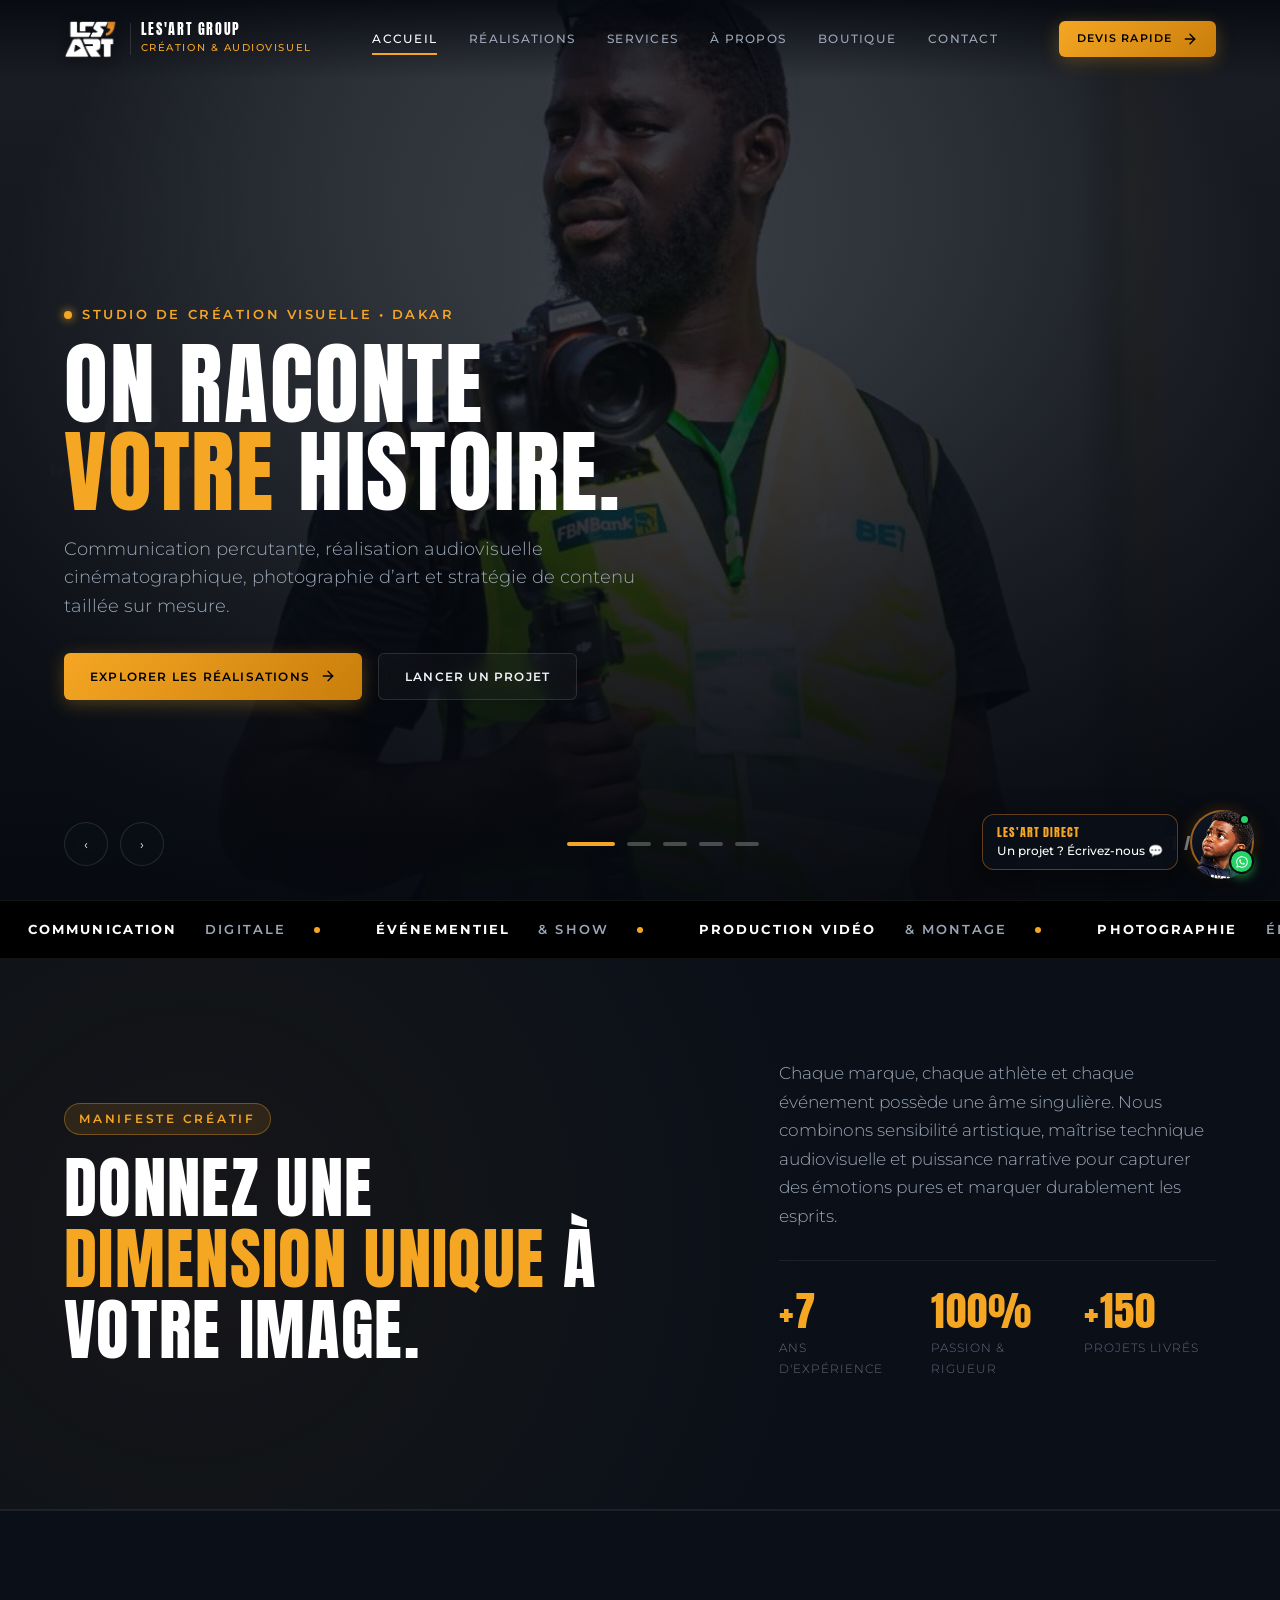
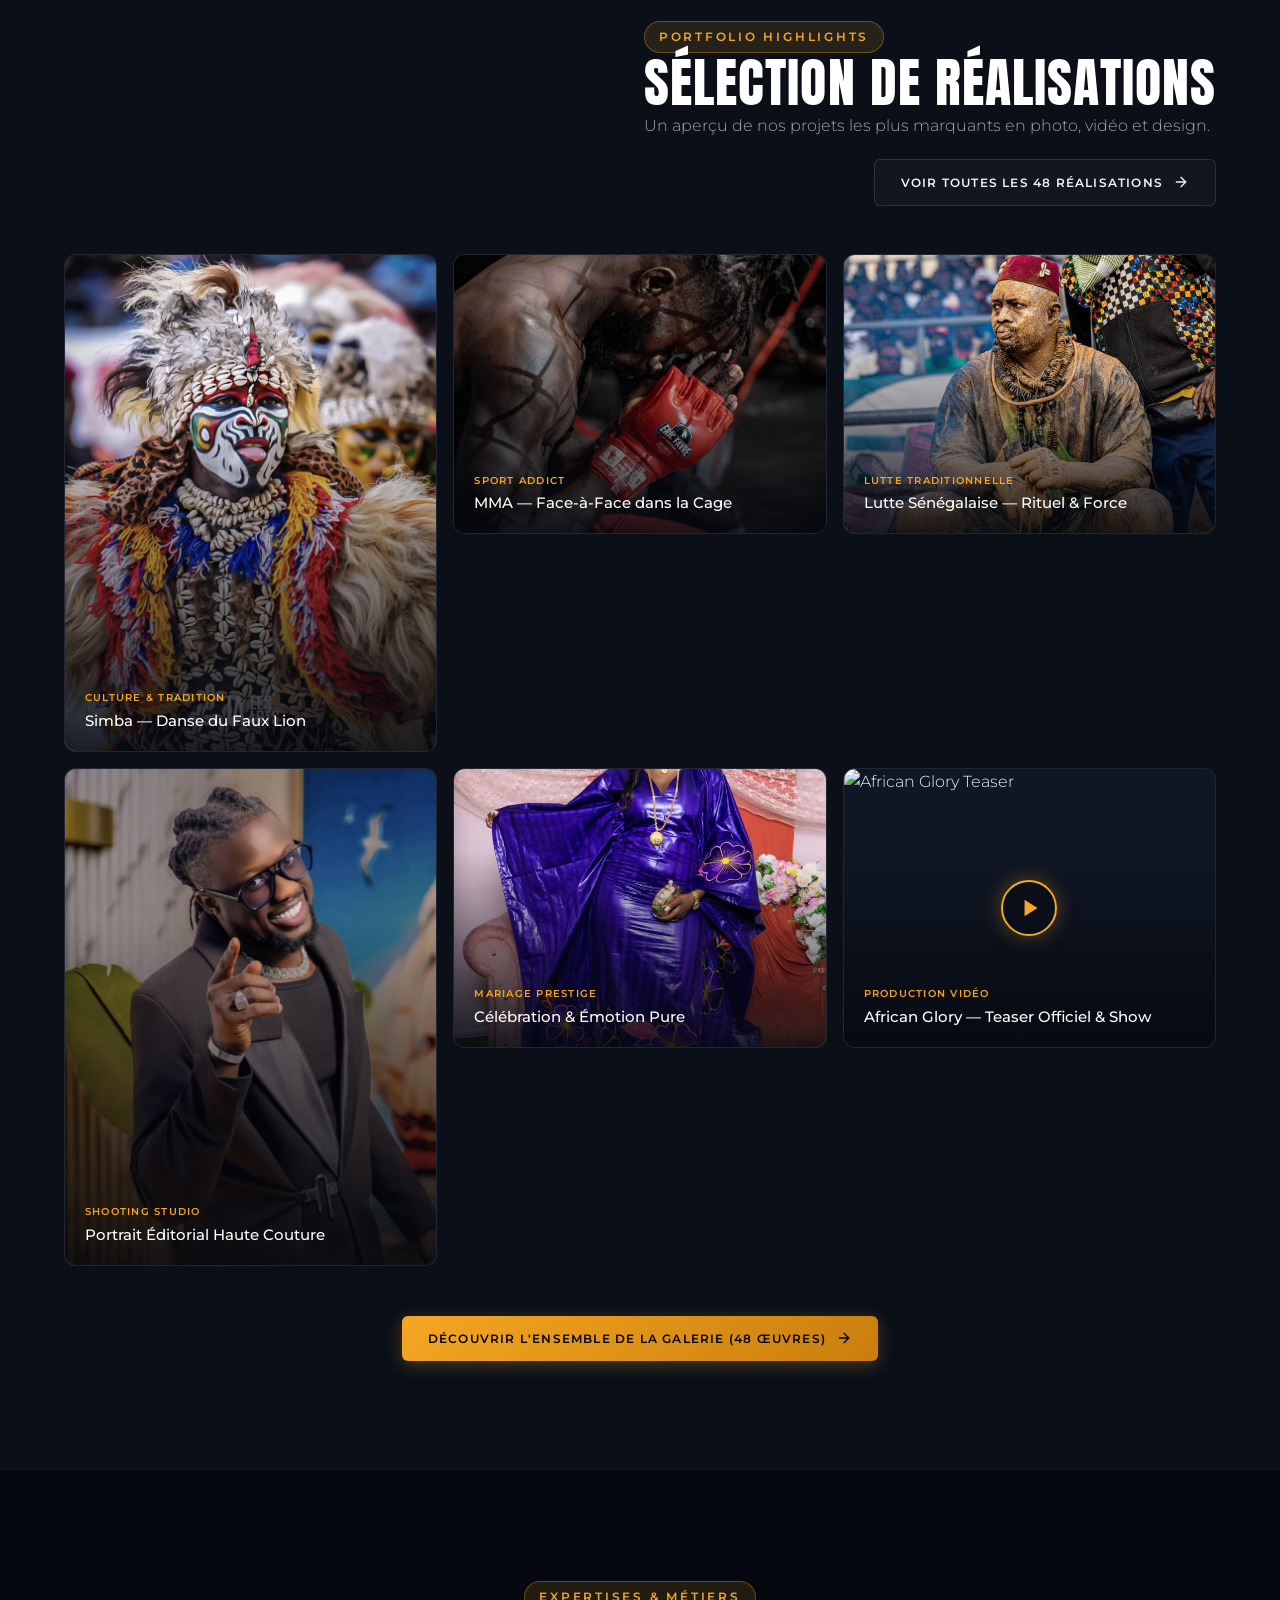
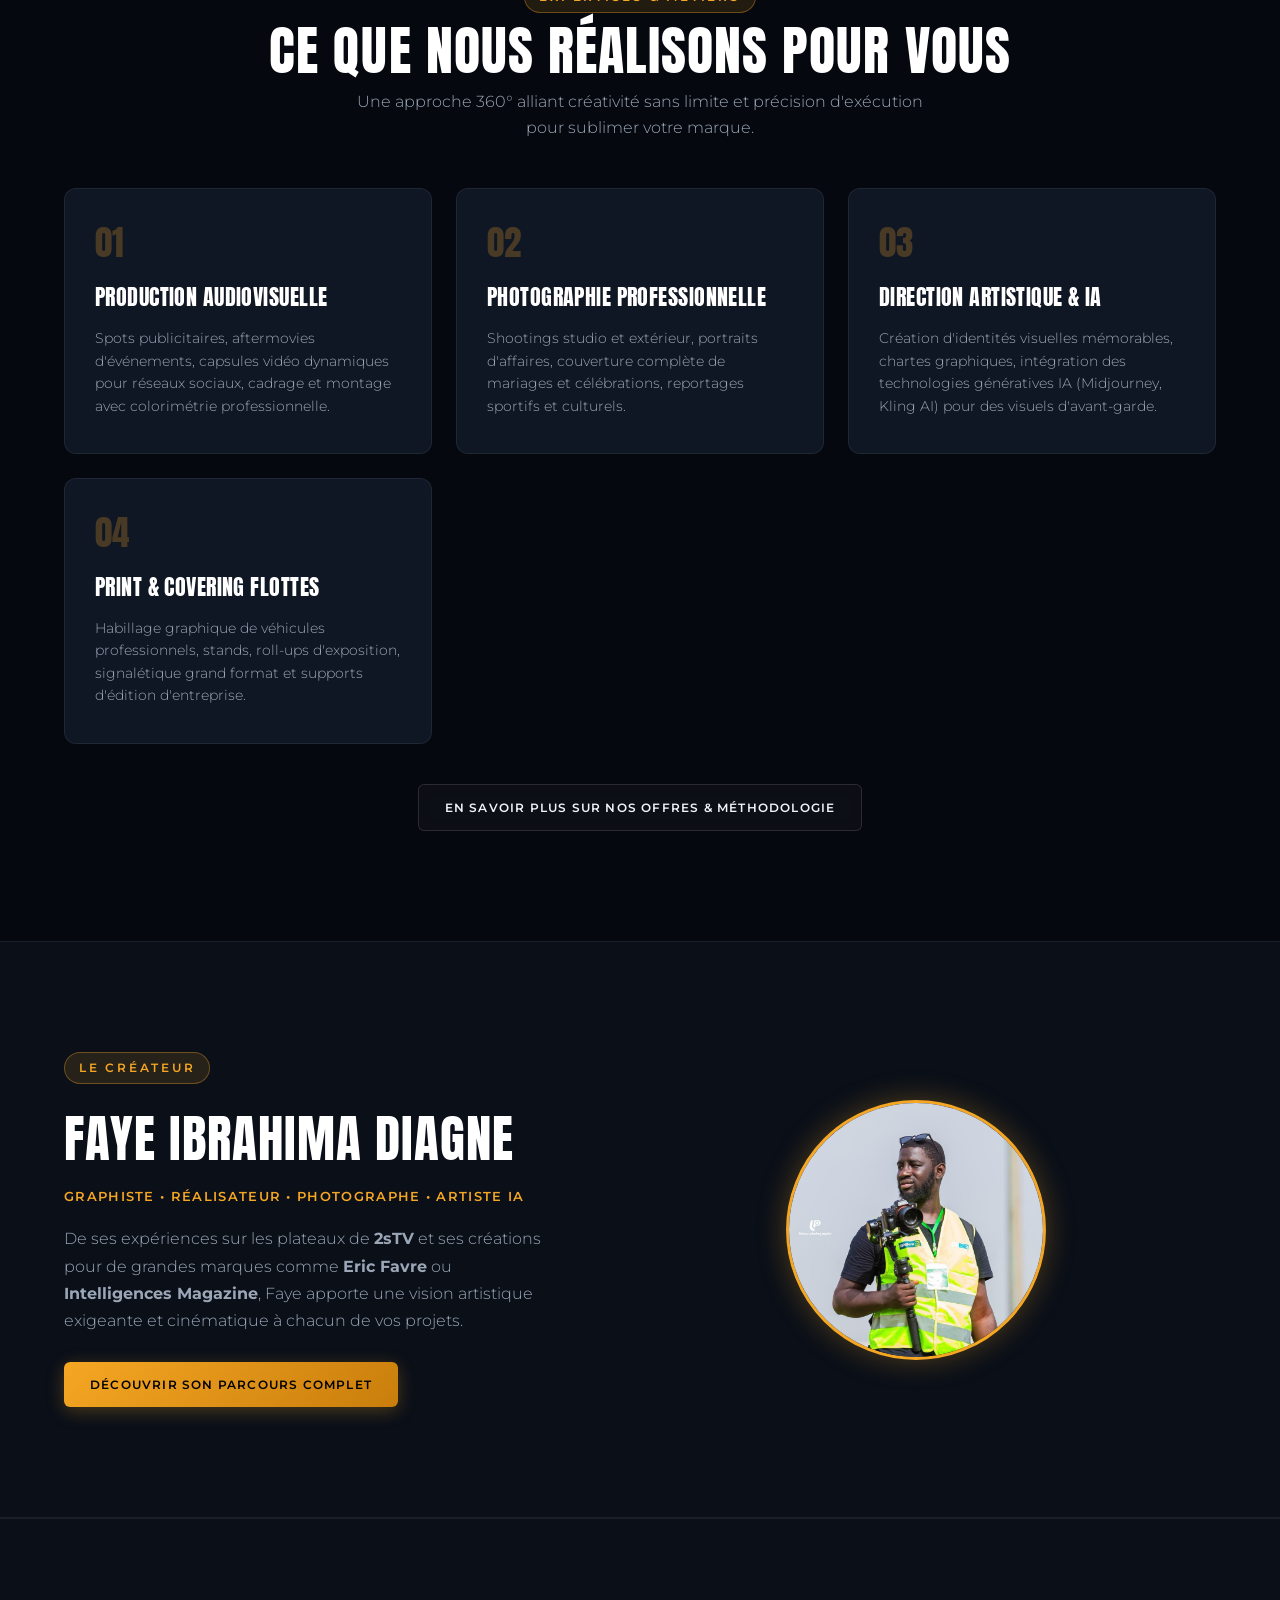
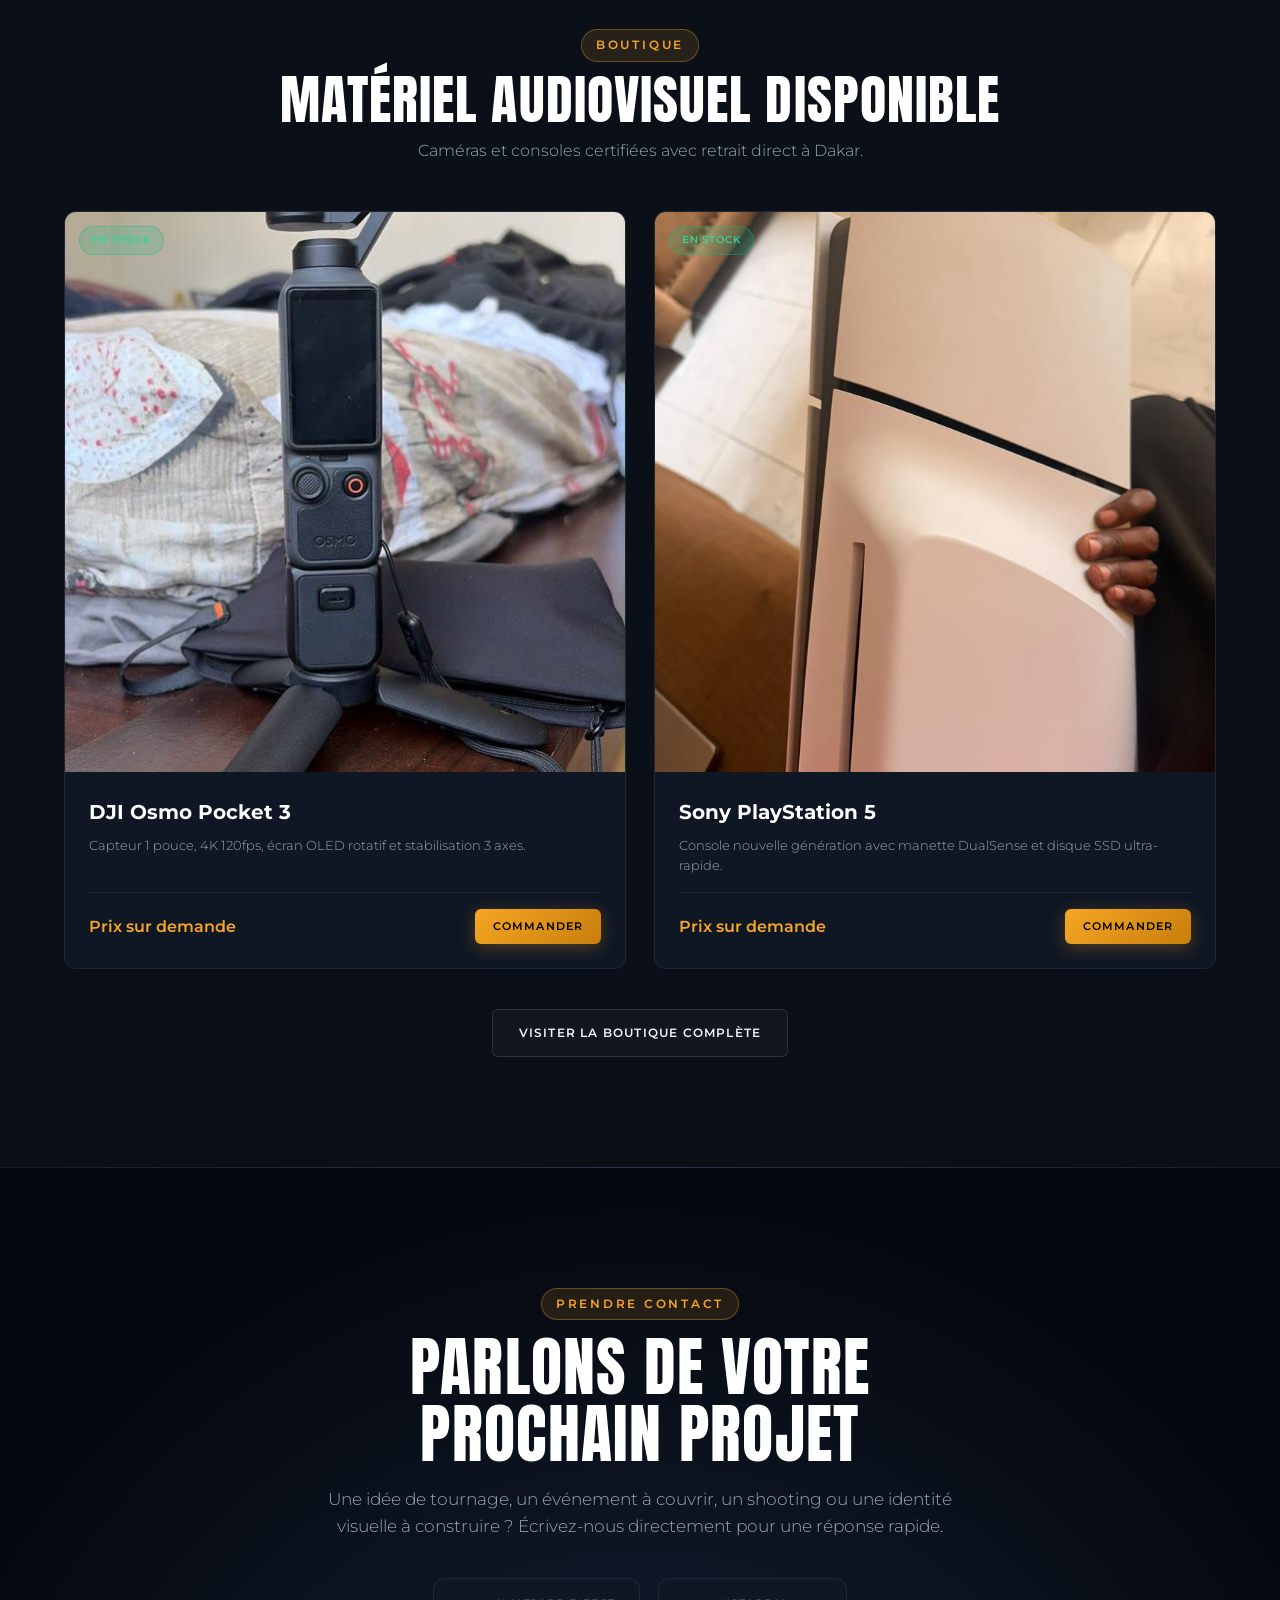
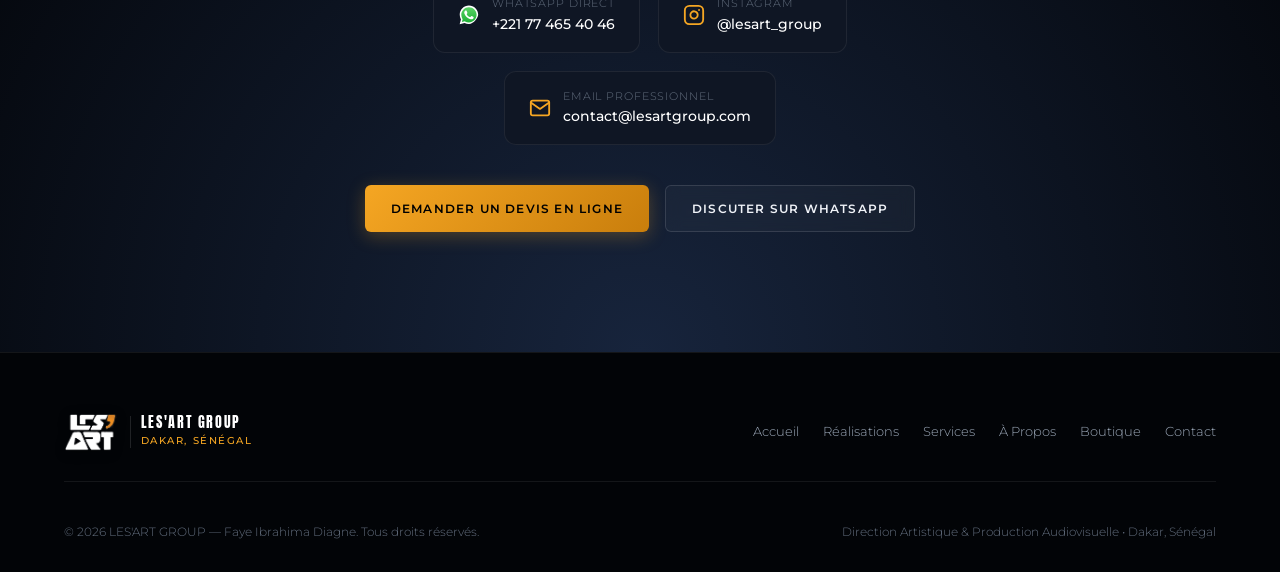
==== commit 5a2091f4: "feat: restructuration du pôle vidéo en 6 catégories avec 16 réalisations Drive" ====
--- a/index.html
+++ b/index.html
@@ -247,15 +247,15 @@
           <div class="work-card-icon"><svg class="icon-zoom-3d" viewBox="0 0 24 24" width="18" height="18" fill="none"><defs><linearGradient id="gZ" x1="0%" y1="0%" x2="100%" y2="100%"><stop offset="0%" stop-color="#FFE082"/><stop offset="100%" stop-color="#F5A623"/></linearGradient></defs><circle cx="10.5" cy="10.5" r="6.5" stroke="url(#gZ)" stroke-width="2.2"/><line x1="15.5" y1="15.5" x2="21" y2="21" stroke="url(#gZ)" stroke-width="2.5" stroke-linecap="round"/><circle cx="8.5" cy="8.5" r="1.5" fill="rgba(255,255,255,0.75)"/></svg></div>
         </div>
 
-        <!-- 6. Production Vidéo -->
-        <div class="work-card" data-cat="video" data-embed="https://drive.google.com/file/d/1U8L6pXRL1BLYn131FZ5iwWqF-6Cdqx9I/preview" data-title="Extrait Vidéo Publicitaire & Clip">
-          <img src="images/video-thumb-01.jpg" alt="Extrait Vidéo 01" loading="lazy">
+        <!-- 6. Production Vidéo Phare -->
+        <div class="work-card" data-cat="video" data-embed="https://drive.google.com/file/d/1ARB9HotryxOlq7BbMzZVr64J5GGIqPjI/preview" data-title="African Glory — Teaser Officiel de Combat & Show">
+          <img src="https://drive.google.com/thumbnail?id=1ARB9HotryxOlq7BbMzZVr64J5GGIqPjI&sz=w1000" alt="African Glory Teaser" loading="lazy">
           <div class="video-play-badge">
             <svg viewBox="0 0 24 24"><polygon points="5 3 19 12 5 21 5 3"></polygon></svg>
           </div>
           <div class="work-card-overlay">
             <span class="work-tag-label">Production Vidéo</span>
-            <div class="work-title-label">Spot Publicitaire & Réalisation</div>
+            <div class="work-title-label">African Glory — Teaser Officiel & Show</div>
           </div>
         </div>
       </div>
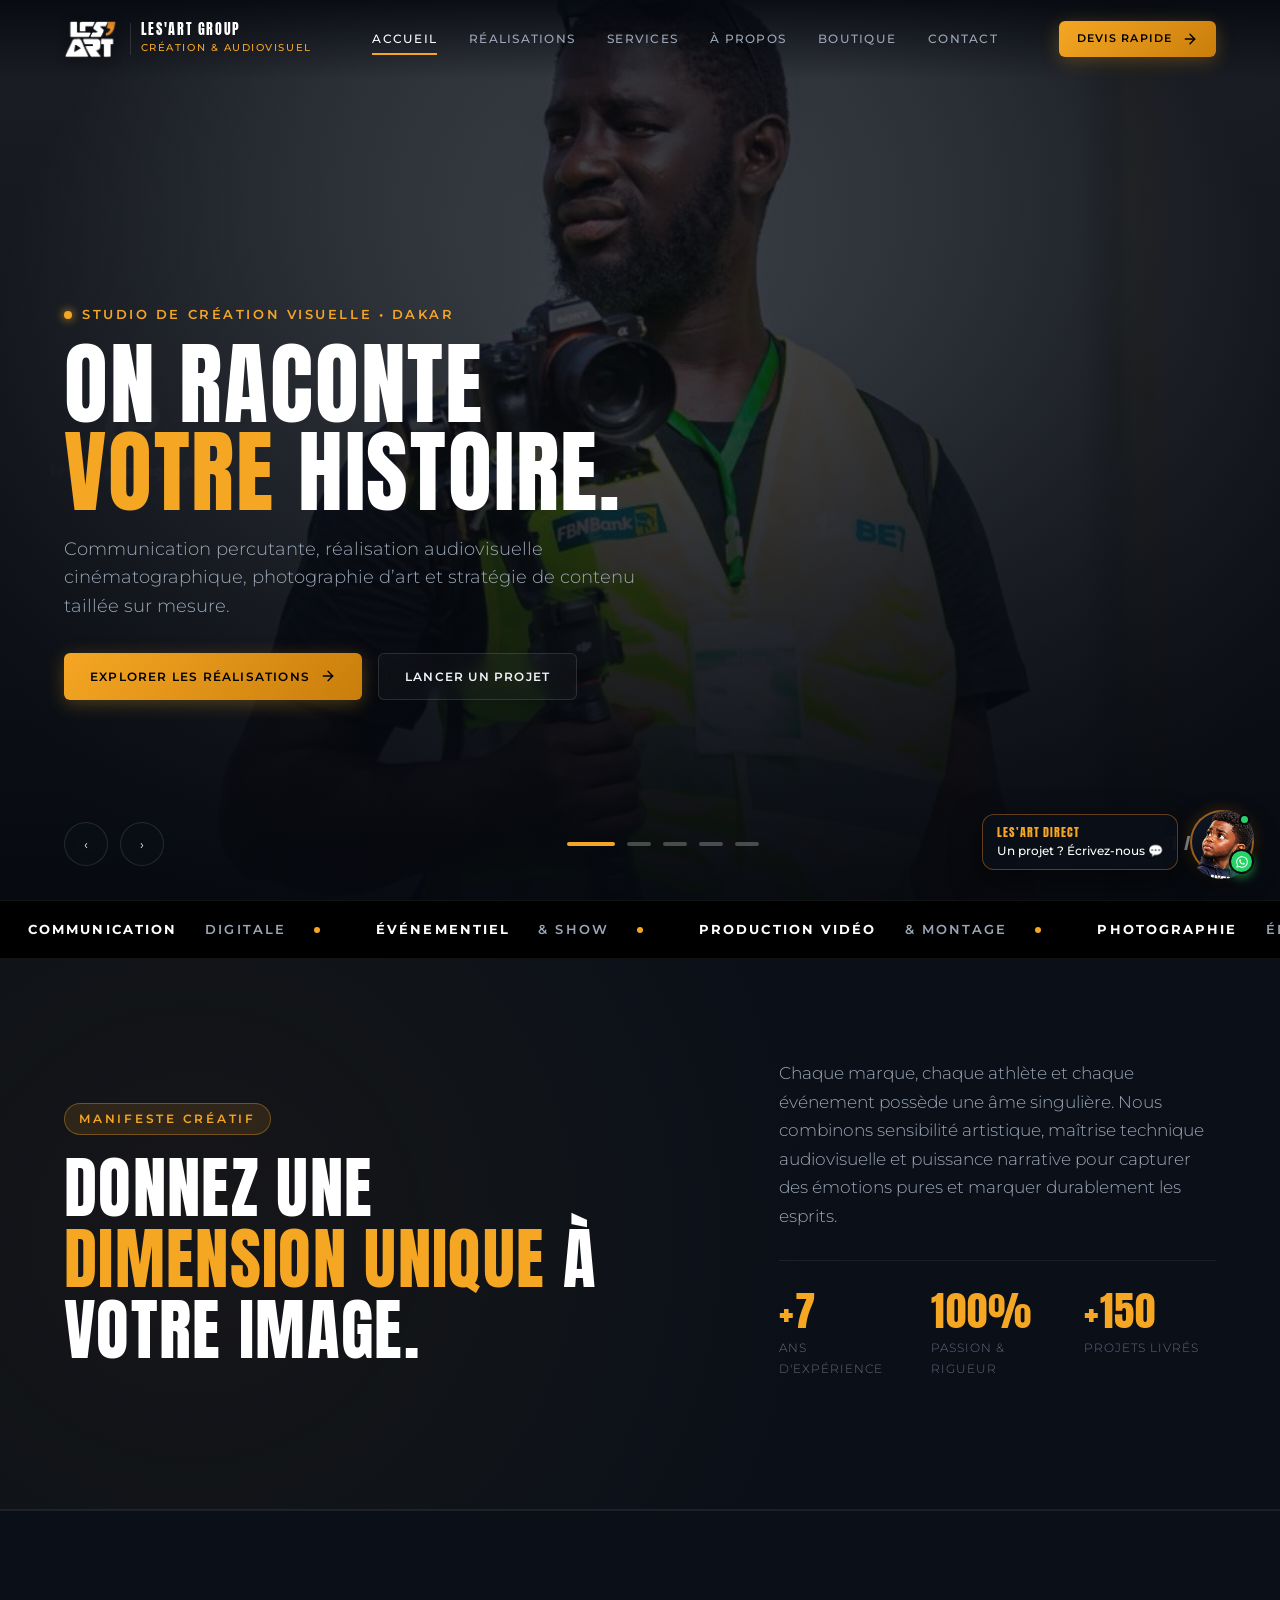
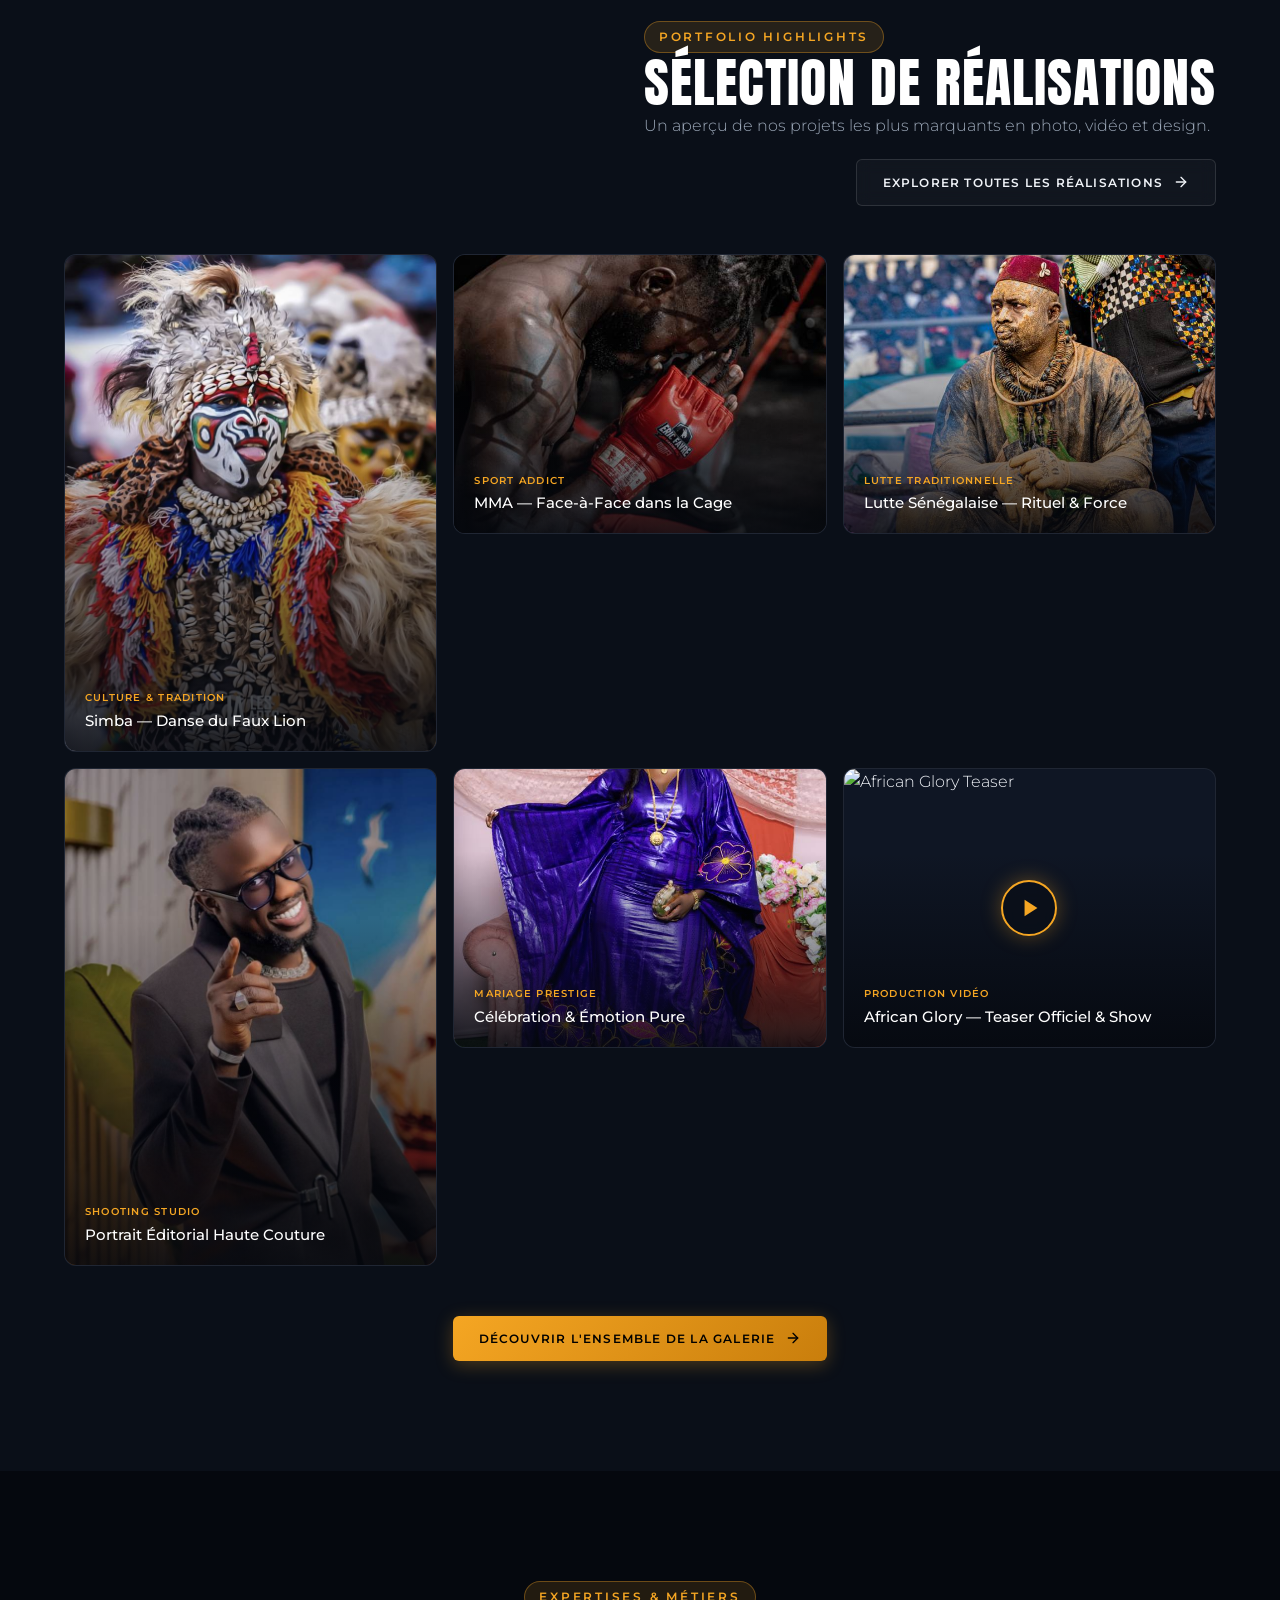
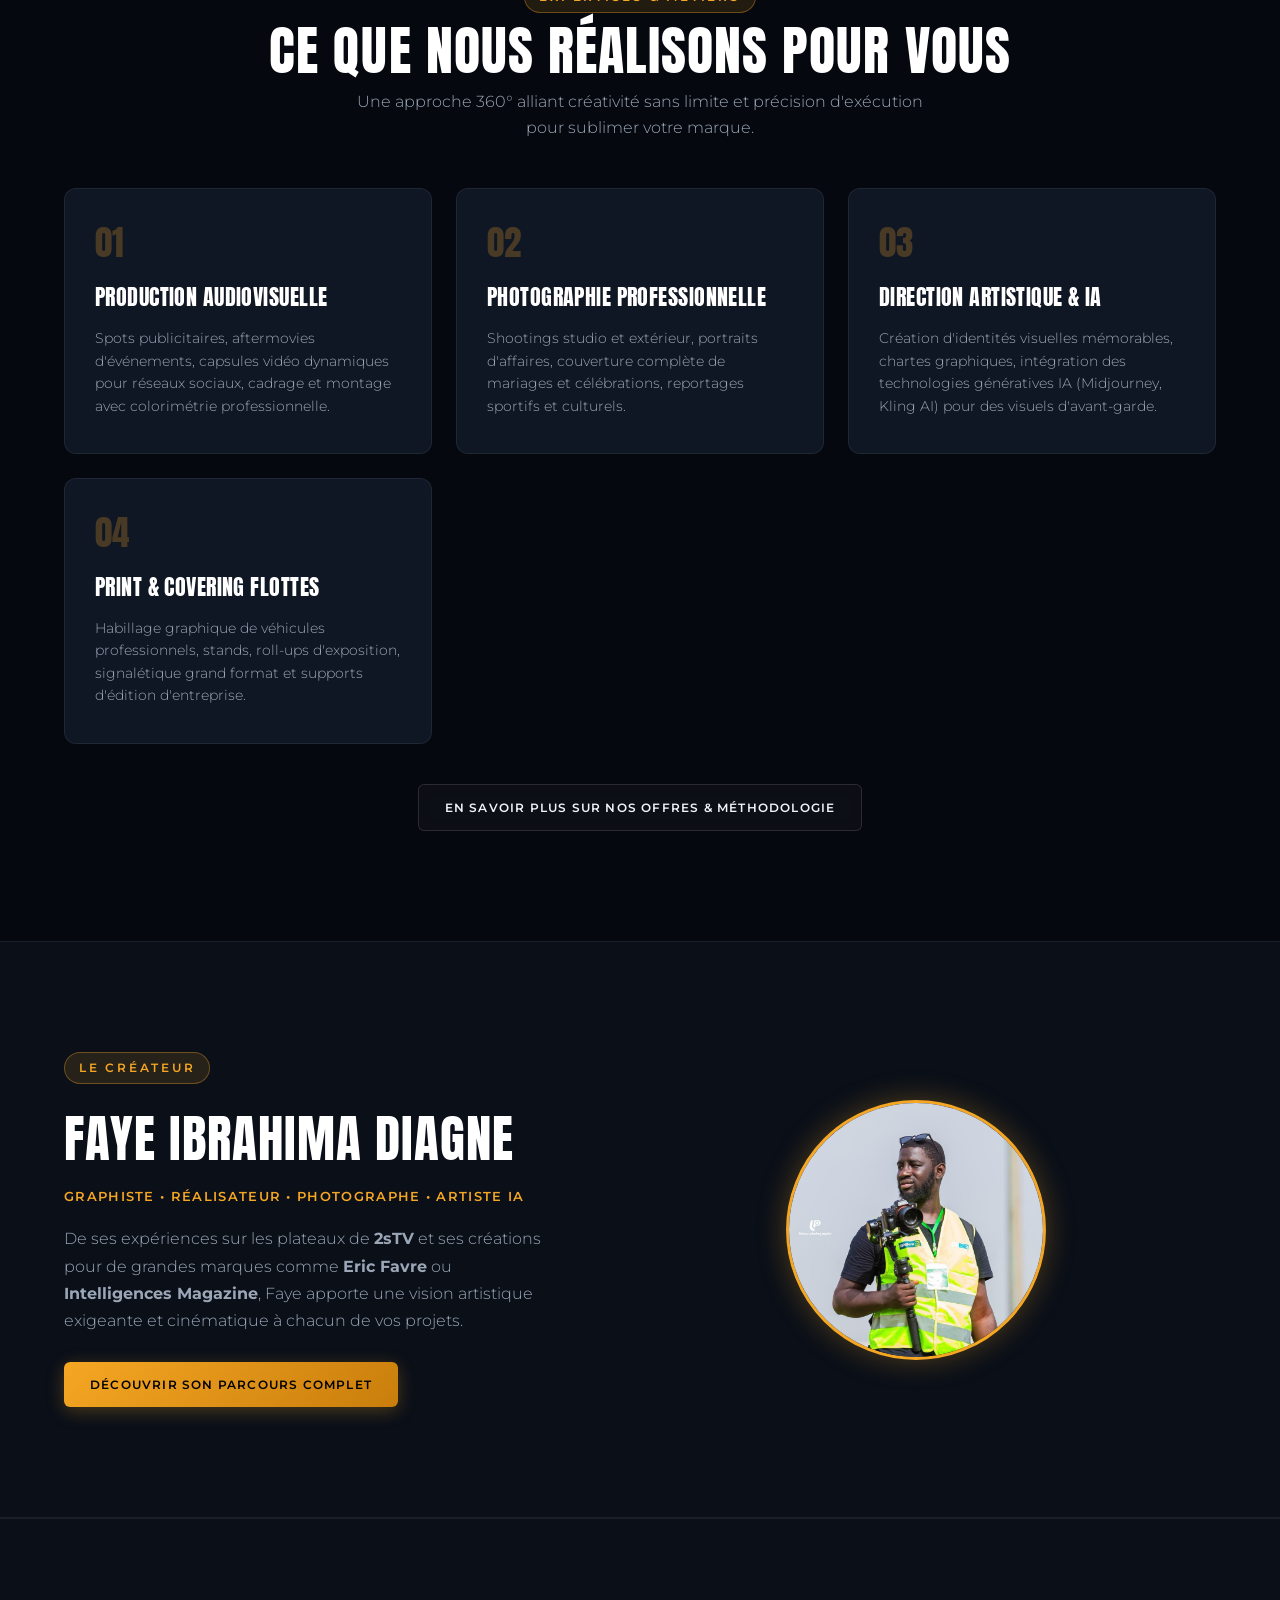
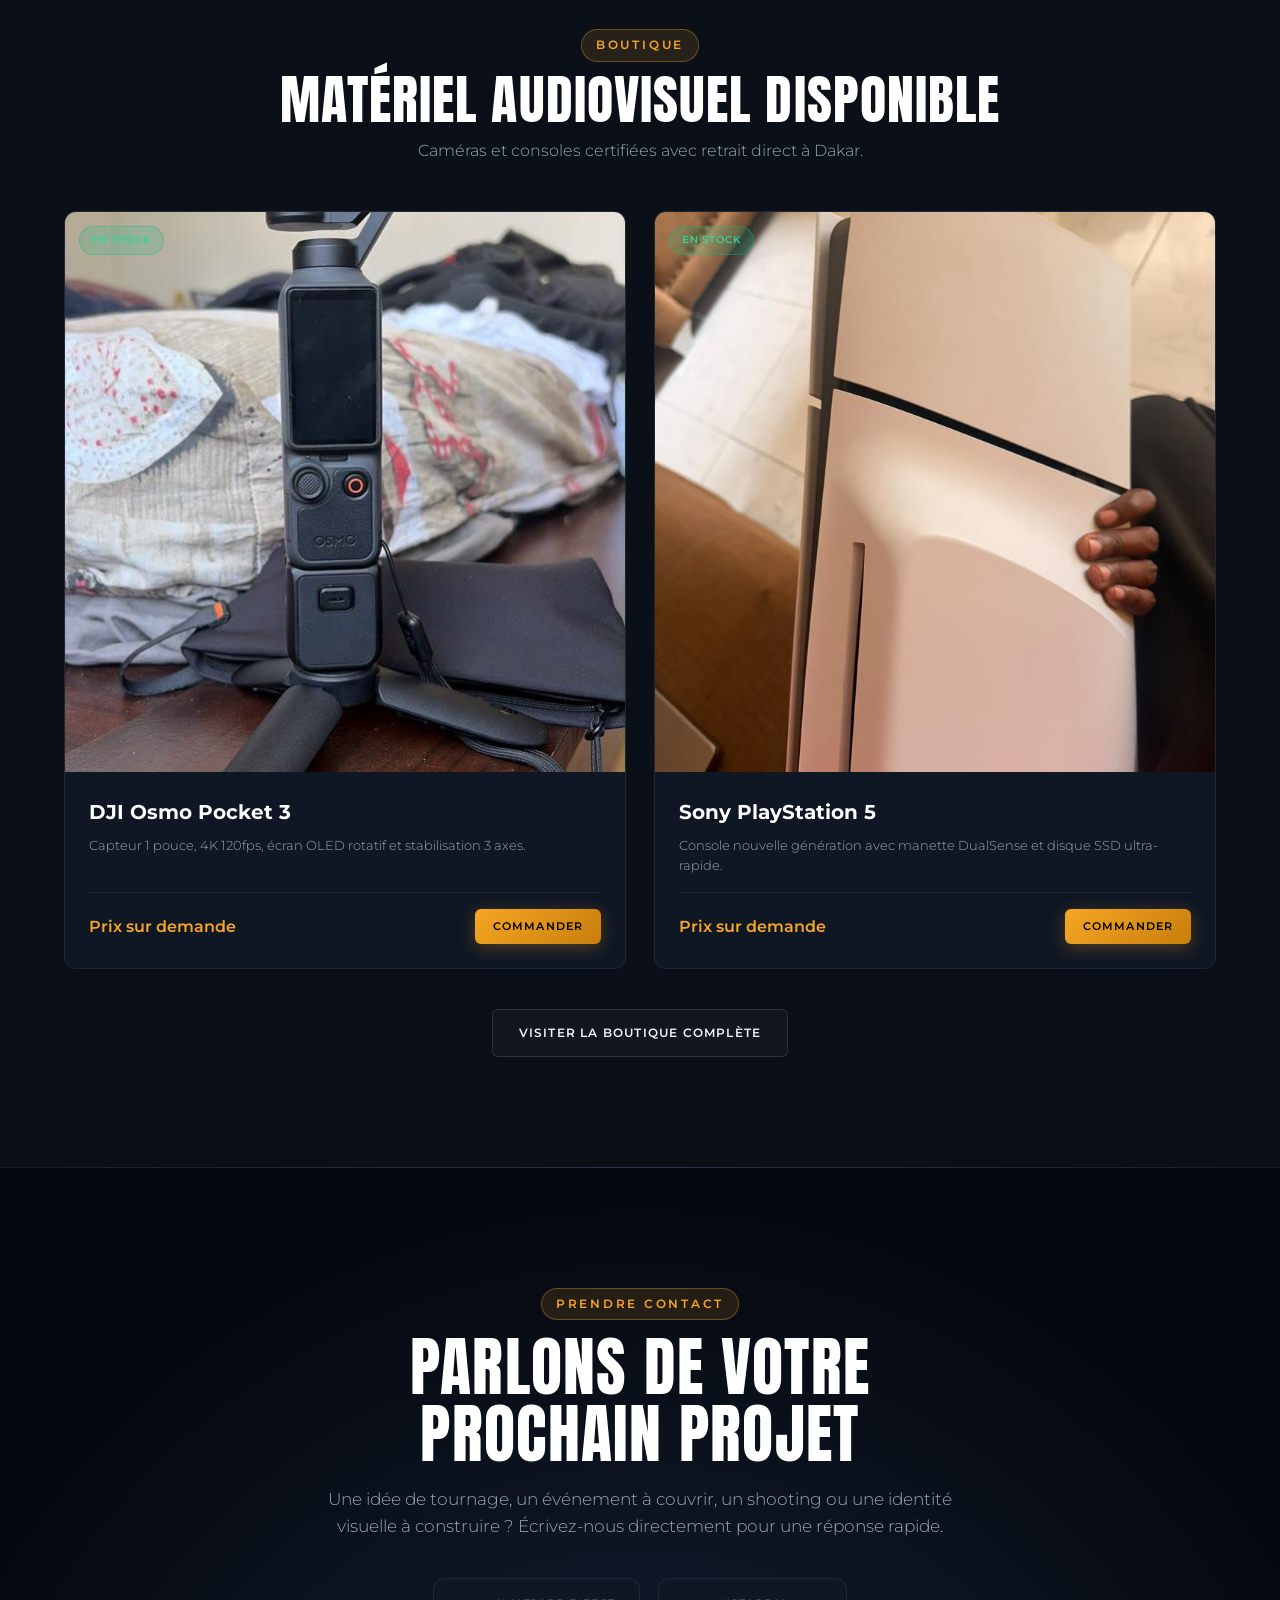
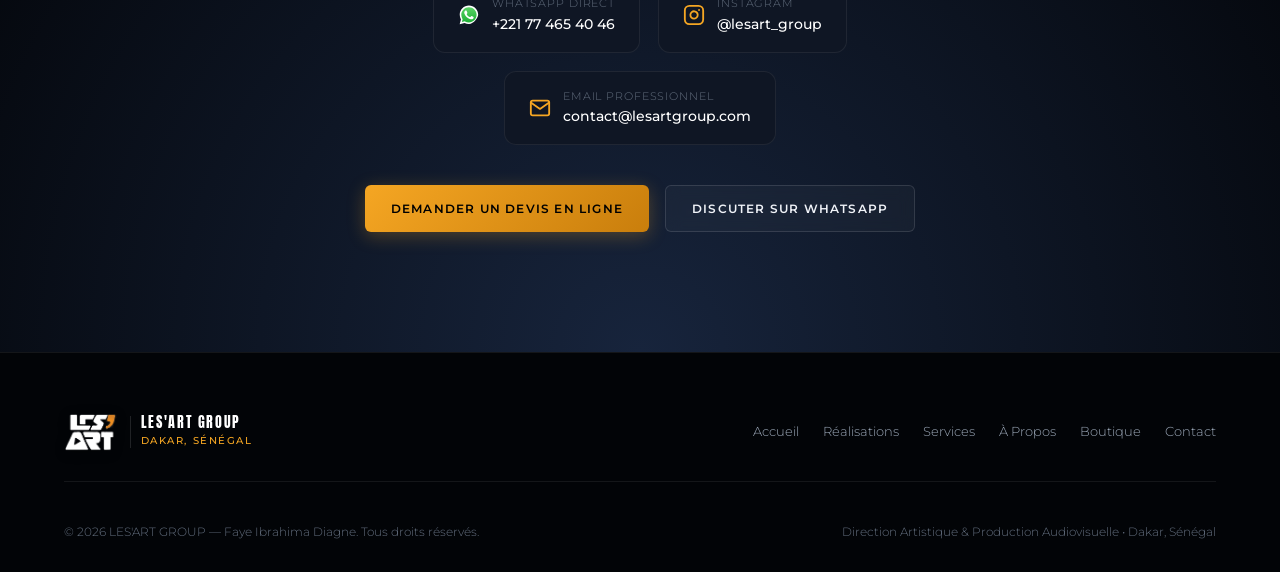
==== commit e0cf33ec: "fix: suppression de la mention '48 œuvres' sur les boutons de la galerie" ====
--- a/index.html
+++ b/index.html
@@ -188,7 +188,7 @@
           <p class="section-desc">Un aperçu de nos projets les plus marquants en photo, vidéo et design.</p>
         </div>
         <a href="realisations.html" class="btn btn-outline">
-          <span>Voir toutes les 48 réalisations</span>
+          <span>Explorer toutes les réalisations</span>
           <svg viewBox="0 0 24 24" fill="none" stroke="currentColor" stroke-width="2" stroke-linecap="round" stroke-linejoin="round">
             <line x1="5" y1="12" x2="19" y2="12"></line>
             <polyline points="12 5 19 12 12 19"></polyline>
@@ -262,7 +262,7 @@
 
       <div style="text-align: center; margin-top: 50px;">
         <a href="realisations.html" class="btn btn-gold">
-          <span>Découvrir l'ensemble de la Galerie (48 œuvres)</span>
+          <span>Découvrir l'ensemble de la Galerie</span>
           <svg viewBox="0 0 24 24" fill="none" stroke="currentColor" stroke-width="2" stroke-linecap="round" stroke-linejoin="round">
             <line x1="5" y1="12" x2="19" y2="12"></line>
             <polyline points="12 5 19 12 12 19"></polyline>
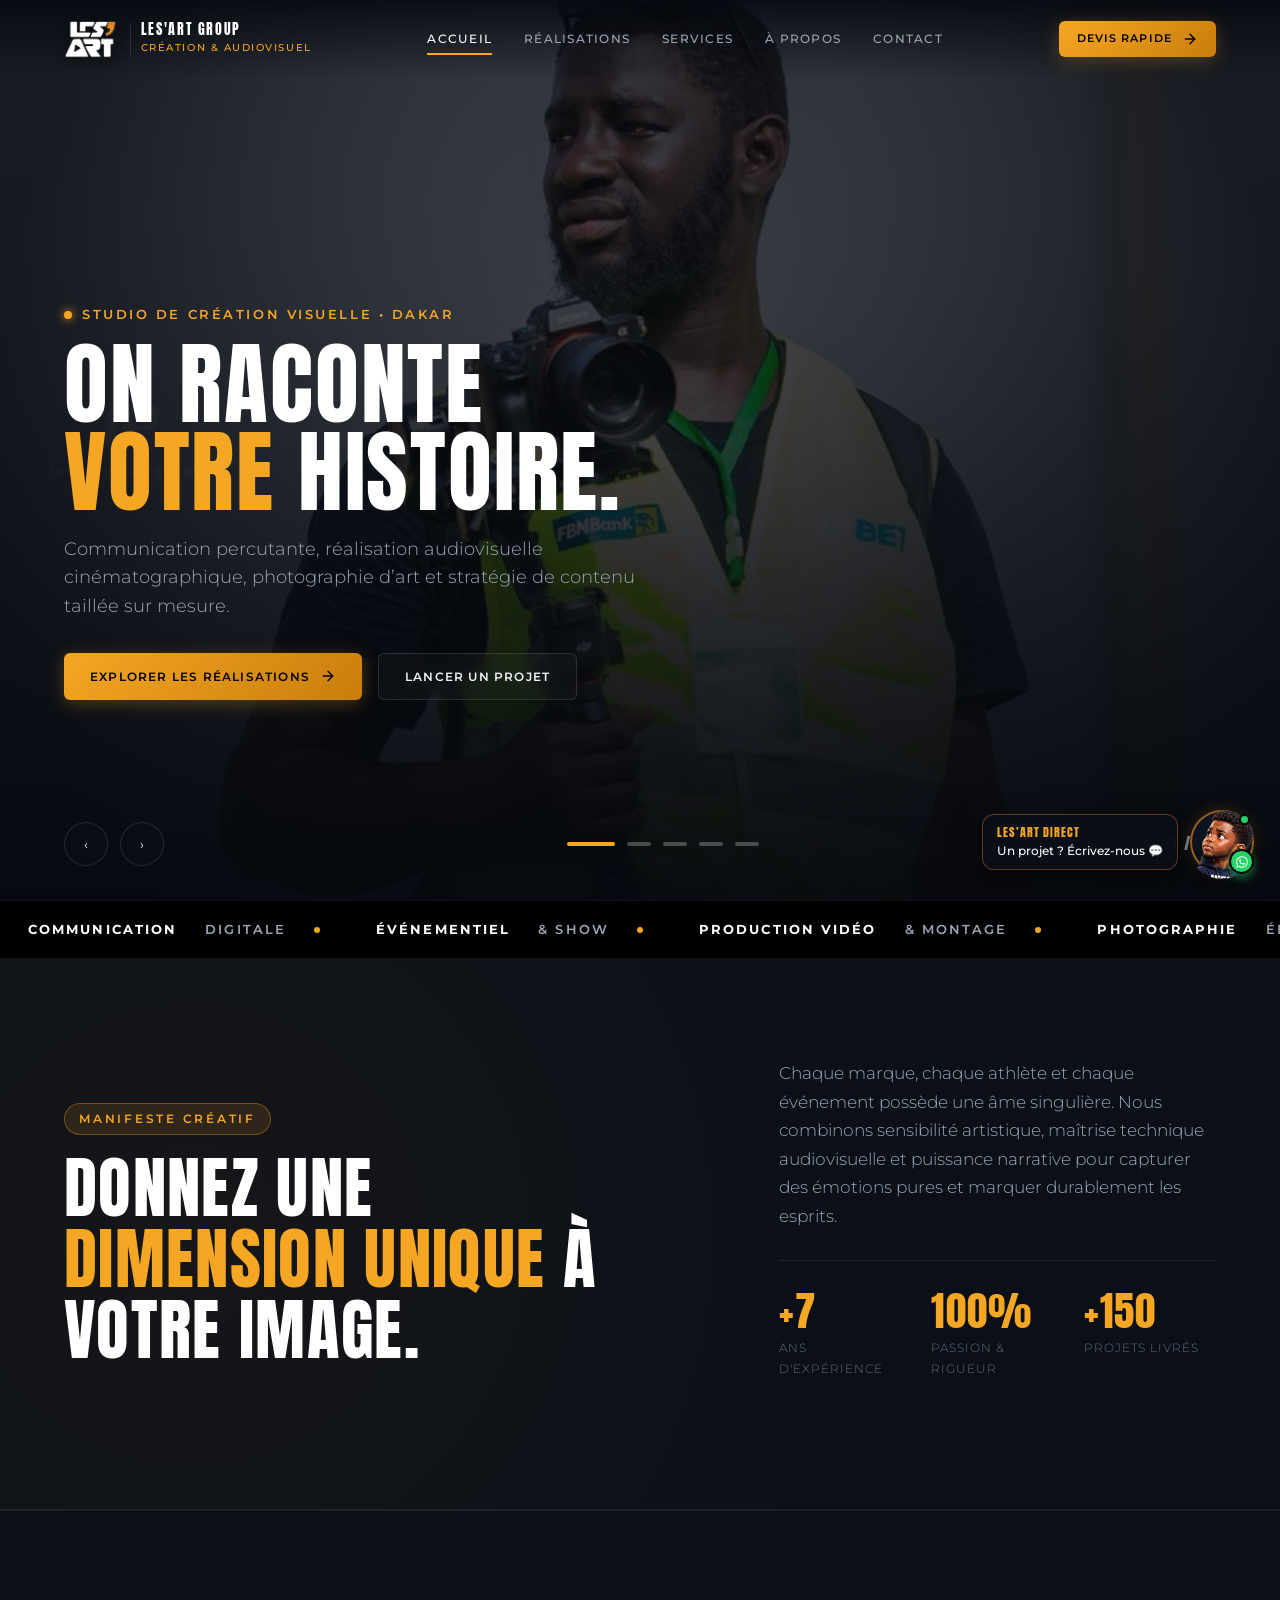
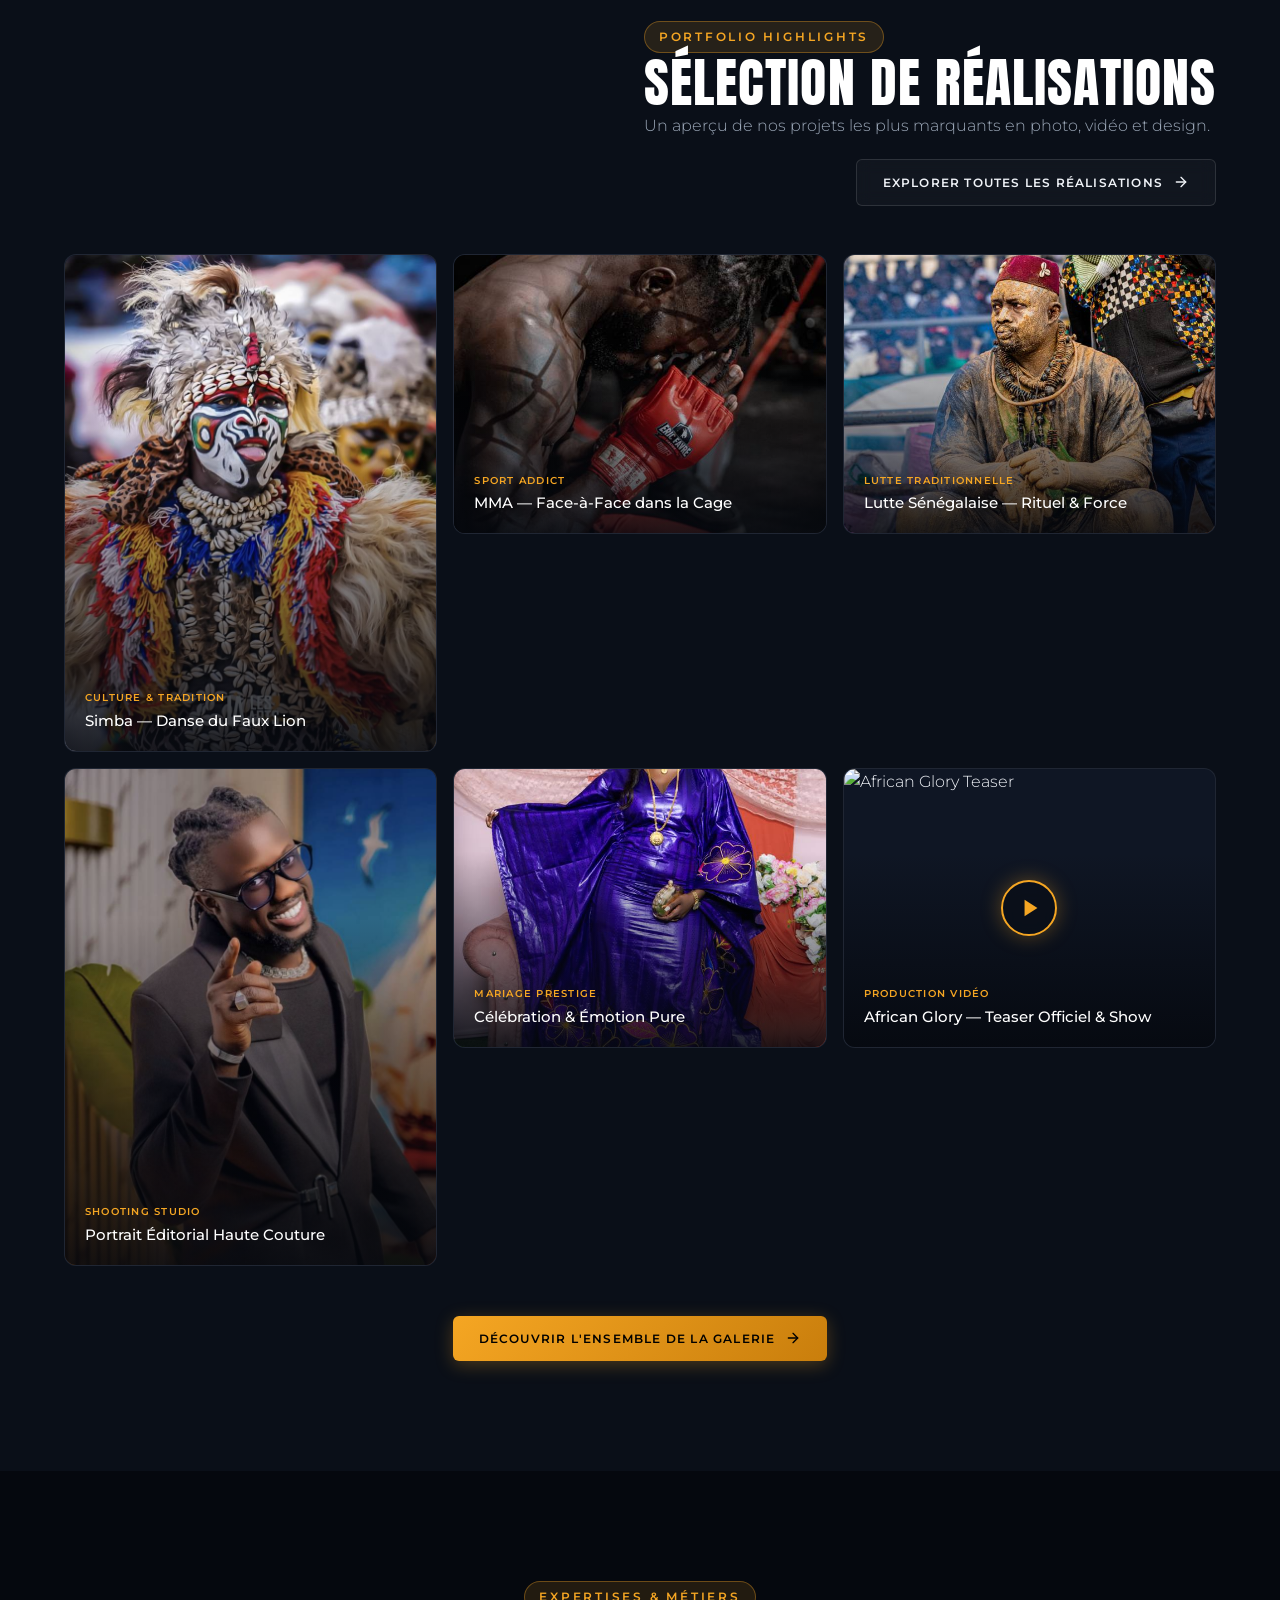
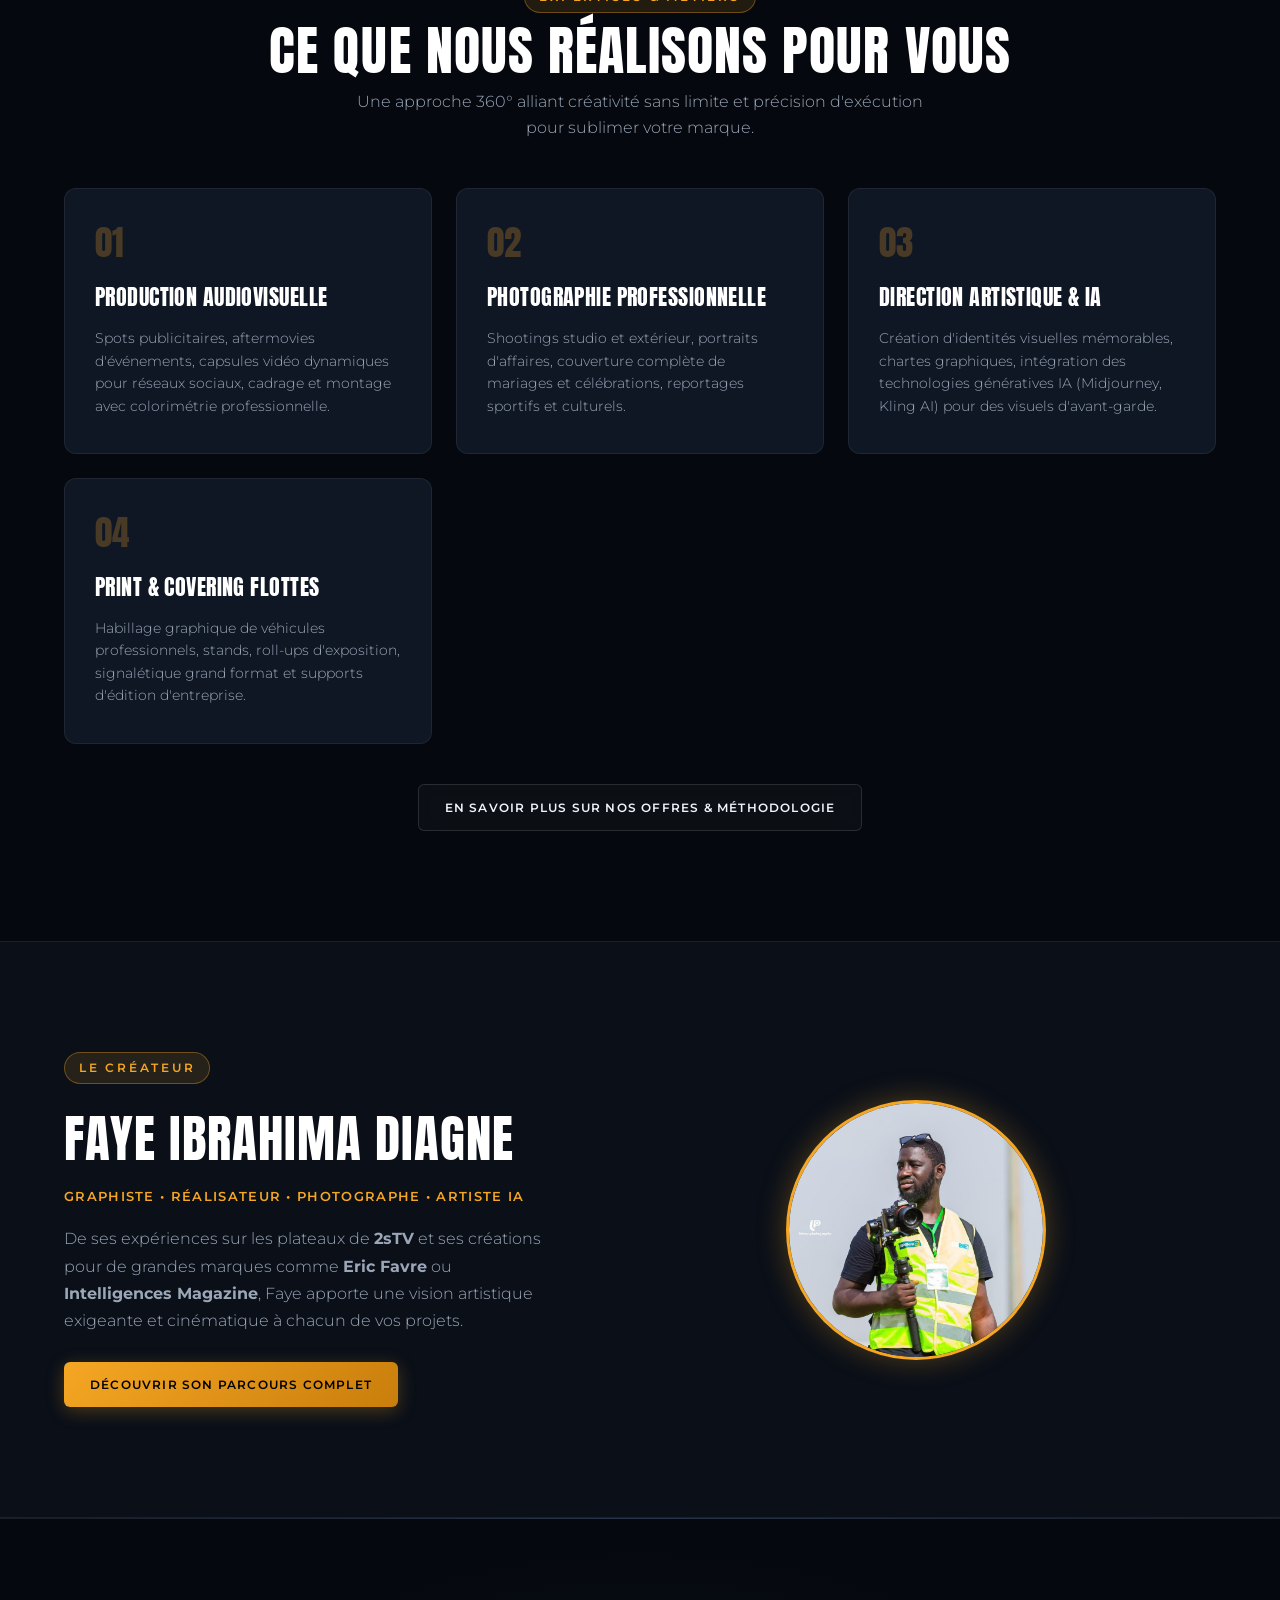
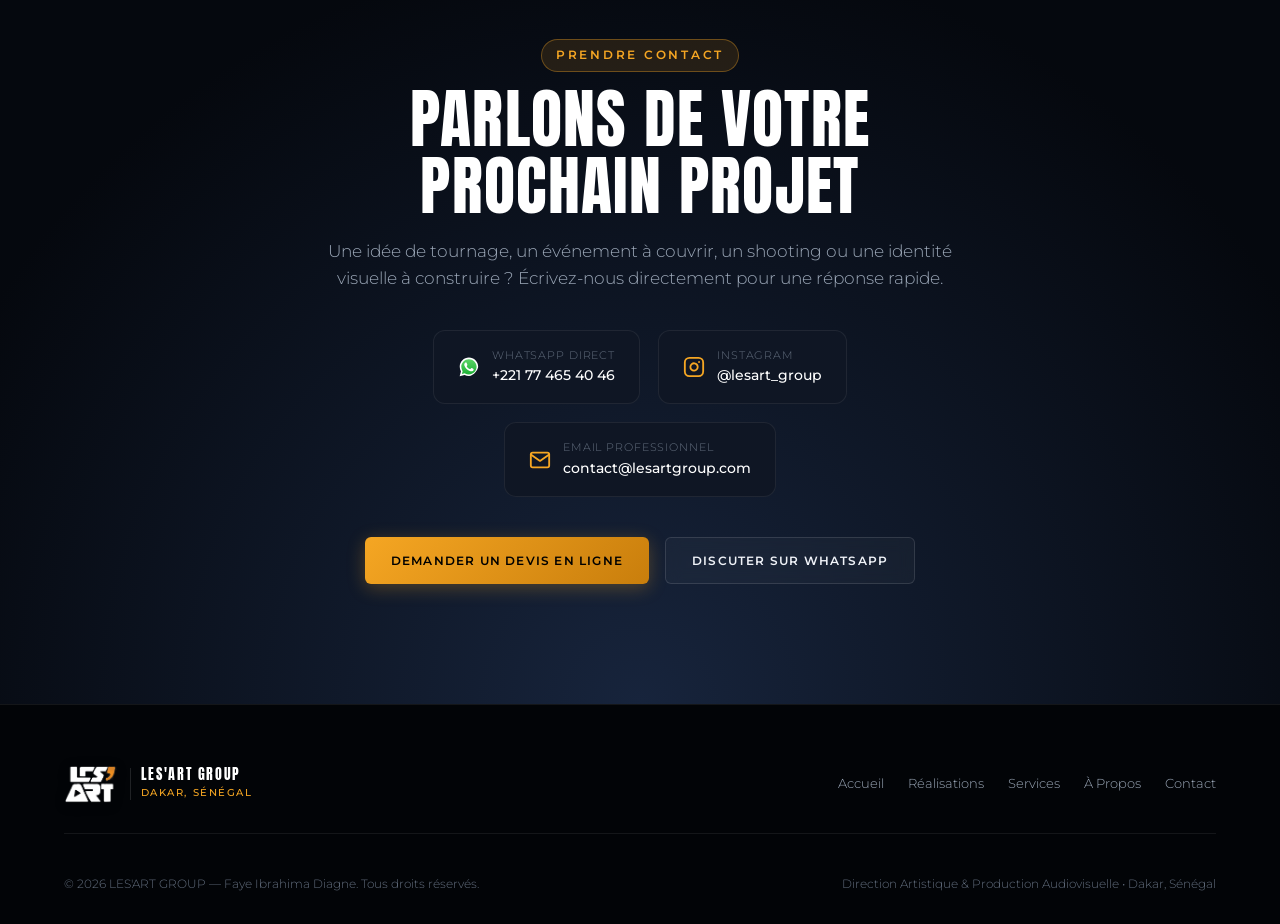
==== commit d002f693: "feat: suppression definitive de la section et de la page boutique" ====
--- a/index.html
+++ b/index.html
@@ -3,18 +3,43 @@
 <head>
   <meta charset="UTF-8">
   <meta name="viewport" content="width=device-width, initial-scale=1.0">
-  <title>LES'ART GROUP — Communication, Événementiel & Production Audiovisuelle | Dakar</title>
-  <meta name="description" content="LES'ART GROUP par Faye Ibrahima Diagne : Réalisation vidéo, photographie d'art, communication visuelle, couverture événementielle et sportive à Dakar, Sénégal.">
-  <meta name="keywords" content="Les'Art Group, Faye Ibrahima Diagne, Production vidéo Dakar, Photographe Sénégal, Graphisme, MMA Sénégal, Lutte sénégalaise, Événementiel Dakar">
-  
-  <!-- Open Graph -->
-  <meta property="og:title" content="LES'ART GROUP — Communication & Production Audiovisuelle">
-  <meta property="og:description" content="On raconte votre histoire. Vidéo, Photographie, Direction Artistique & Événementiel.">
-  <meta property="og:image" content="images/hero-01.jpg">
+  <title>LES'ART GROUP — Production Audiovisuelle, Événementiel & Photographie | Dakar, Sénégal</title>
+  <meta name="description" content="LES'ART GROUP par Faye Ibrahima Diagne : Réalisation vidéo cinématographique 4K, photographie d'art, direction artistique, couverture d'événements et covering à Dakar, Sénégal.">
+  <meta name="keywords" content="Les'Art Group, Faye Ibrahima Diagne, Production vidéo Dakar, Photographe Sénégal, Vidéaste Dakar, Aftermovie Sénégal, Photographe mariage Dakar, MMA Sénégal, Lutte sénégalaise, Événementiel Dakar, Studio audiovisuel Sénégal">
+  <meta name="author" content="Faye Ibrahima Diagne — LES'ART GROUP">
+  <meta name="robots" content="index, follow, max-image-preview:large">
+
+  <!-- Google Search Console Verification -->
+  <meta name="google-site-verification" content="m4pa987Iec3dq25eYGvHi1PfewomdvsxsoK3PVplgZE">
+
+  <!-- Canonical -->
+  <link rel="canonical" href="https://lesartsgroup.com/">
+
+  <!-- Geo Meta Tags pour le référencement local à Dakar -->
+  <meta name="geo.region" content="SN-DK">
+  <meta name="geo.placename" content="Dakar">
+  <meta name="geo.position" content="14.7167;-17.4677">
+  <meta name="ICBM" content="14.7167, -17.4677">
+
+  <!-- Open Graph / Facebook / WhatsApp -->
+  <meta property="og:site_name" content="LES'ART GROUP">
+  <meta property="og:title" content="LES'ART GROUP — Production Audiovisuelle, Événementiel & Photographie | Dakar">
+  <meta property="og:description" content="On raconte votre histoire. Réalisation vidéo cinématographique, photographie d'art, direction artistique et couverture événementielle d'exception à Dakar.">
+  <meta property="og:url" content="https://lesartsgroup.com/">
+  <meta property="og:image" content="https://lesartsgroup.com/images/hero-01.jpg">
+  <meta property="og:image:alt" content="LES'ART GROUP — Studio Audiovisuel Dakar">
   <meta property="og:type" content="website">
+  <meta property="og:locale" content="fr_SN">
+
+  <!-- Twitter Card -->
+  <meta name="twitter:card" content="summary_large_image">
+  <meta name="twitter:title" content="LES'ART GROUP — Production Audiovisuelle & Création | Dakar">
+  <meta name="twitter:description" content="On raconte votre histoire. Vidéo cinématique, photographie d'art et événementiel d'exception à Dakar, Sénégal.">
+  <meta name="twitter:image" content="https://lesartsgroup.com/images/hero-01.jpg">
 
   <!-- Favicon -->
   <link rel="icon" type="image/png" href="images/logo.png">
+  <link rel="apple-touch-icon" href="images/logo.png">
 
   <!-- Fonts Google -->
   <link rel="preconnect" href="https://fonts.googleapis.com">
@@ -23,6 +48,43 @@
 
   <!-- Stylesheet -->
   <link rel="stylesheet" href="css/style.css">
+
+  <!-- Données Structurées Schema.org (JSON-LD) -->
+  <script type="application/ld+json">
+  {
+    "@context": "https://schema.org",
+    "@type": "ProfessionalService",
+    "name": "LES'ART GROUP",
+    "alternateName": "Les'Art Studio Dakar",
+    "url": "https://lesartsgroup.com/",
+    "logo": "https://lesartsgroup.com/images/logo.png",
+    "image": "https://lesartsgroup.com/images/hero-01.jpg",
+    "description": "Studio de création visuelle, réalisation cinématographique 4K, photographie d'art, direction artistique et couverture événementielle à Dakar, Sénégal.",
+    "founder": {
+      "@type": "Person",
+      "name": "Faye Ibrahima Diagne",
+      "jobTitle": "Directeur Artistique & Réalisateur"
+    },
+    "address": {
+      "@type": "PostalAddress",
+      "addressLocality": "Dakar",
+      "addressRegion": "Dakar",
+      "addressCountry": "SN"
+    },
+    "geo": {
+      "@type": "GeoCoordinates",
+      "latitude": 14.7167,
+      "longitude": -17.4677
+    },
+    "telephone": "+221774654046",
+    "priceRange": "FCFA",
+    "openingHours": "Mo-Sa 09:00-19:00",
+    "sameAs": [
+      "https://www.instagram.com/lesart_group",
+      "https://wa.me/221774654046"
+    ]
+  }
+  </script>
 </head>
 <body>
 
@@ -44,7 +106,6 @@
         <a href="realisations.html" class="nav-link">Réalisations</a>
         <a href="services.html" class="nav-link">Services</a>
         <a href="a-propos.html" class="nav-link">À Propos</a>
-        <a href="boutique.html" class="nav-link">Boutique</a>
         <a href="contact.html" class="nav-link">Contact</a>
       </nav>
 
@@ -358,56 +419,6 @@
     </div>
   </section>
 
-  <!-- ======================================================================
-       APERÇU BOUTIQUE
-       ====================================================================== -->
-  <section class="shop-section">
-    <div class="container">
-      <div class="section-head center">
-        <span class="tag-badge">Boutique</span>
-        <h2>Matériel Audiovisuel Disponible</h2>
-        <p class="section-desc">Caméras et consoles certifiées avec retrait direct à Dakar.</p>
-      </div>
-
-      <div class="shop-grid">
-        <div class="shop-card">
-          <div class="shop-img-box">
-            <span class="shop-status-badge">En Stock</span>
-            <img src="images/photo-41.jpg" alt="DJI Osmo Pocket 3">
-          </div>
-          <div class="shop-details">
-            <h4 class="shop-title">DJI Osmo Pocket 3</h4>
-            <p class="shop-desc">Capteur 1 pouce, 4K 120fps, écran OLED rotatif et stabilisation 3 axes.</p>
-            <div class="shop-price-row">
-              <span class="shop-price">Prix sur demande</span>
-              <a href="https://wa.me/221774654046?text=Bonjour%20LES'ART%20GROUP,%20je%20suis%20int%C3%A9ress%C3%A9%20par%20le%20DJI%20Osmo%20Pocket%203" target="_blank" rel="noopener" class="btn btn-gold btn-sm">Commander</a>
-            </div>
-          </div>
-        </div>
-
-        <div class="shop-card">
-          <div class="shop-img-box">
-            <span class="shop-status-badge">En Stock</span>
-            <img src="images/photo-42.jpg" alt="PlayStation 5">
-          </div>
-          <div class="shop-details">
-            <h4 class="shop-title">Sony PlayStation 5</h4>
-            <p class="shop-desc">Console nouvelle génération avec manette DualSense et disque SSD ultra-rapide.</p>
-            <div class="shop-price-row">
-              <span class="shop-price">Prix sur demande</span>
-              <a href="https://wa.me/221774654046?text=Bonjour%20LES'ART%20GROUP,%20je%20suis%20int%C3%A9ress%C3%A9%20par%20la%20PlayStation%205" target="_blank" rel="noopener" class="btn btn-gold btn-sm">Commander</a>
-            </div>
-          </div>
-        </div>
-      </div>
-
-      <div style="text-align: center; margin-top: 40px;">
-        <a href="boutique.html" class="btn btn-outline">
-          <span>Visiter la boutique complète</span>
-        </a>
-      </div>
-    </div>
-  </section>
 
   <!-- ======================================================================
        CONTACT & APPEL À PROJET
@@ -531,7 +542,6 @@
           <a href="realisations.html" style="color:var(--text-secondary);">Réalisations</a>
           <a href="services.html" style="color:var(--text-secondary);">Services</a>
           <a href="a-propos.html" style="color:var(--text-secondary);">À Propos</a>
-          <a href="boutique.html" style="color:var(--text-secondary);">Boutique</a>
           <a href="contact.html" style="color:var(--text-secondary);">Contact</a>
         </div>
       </div>
